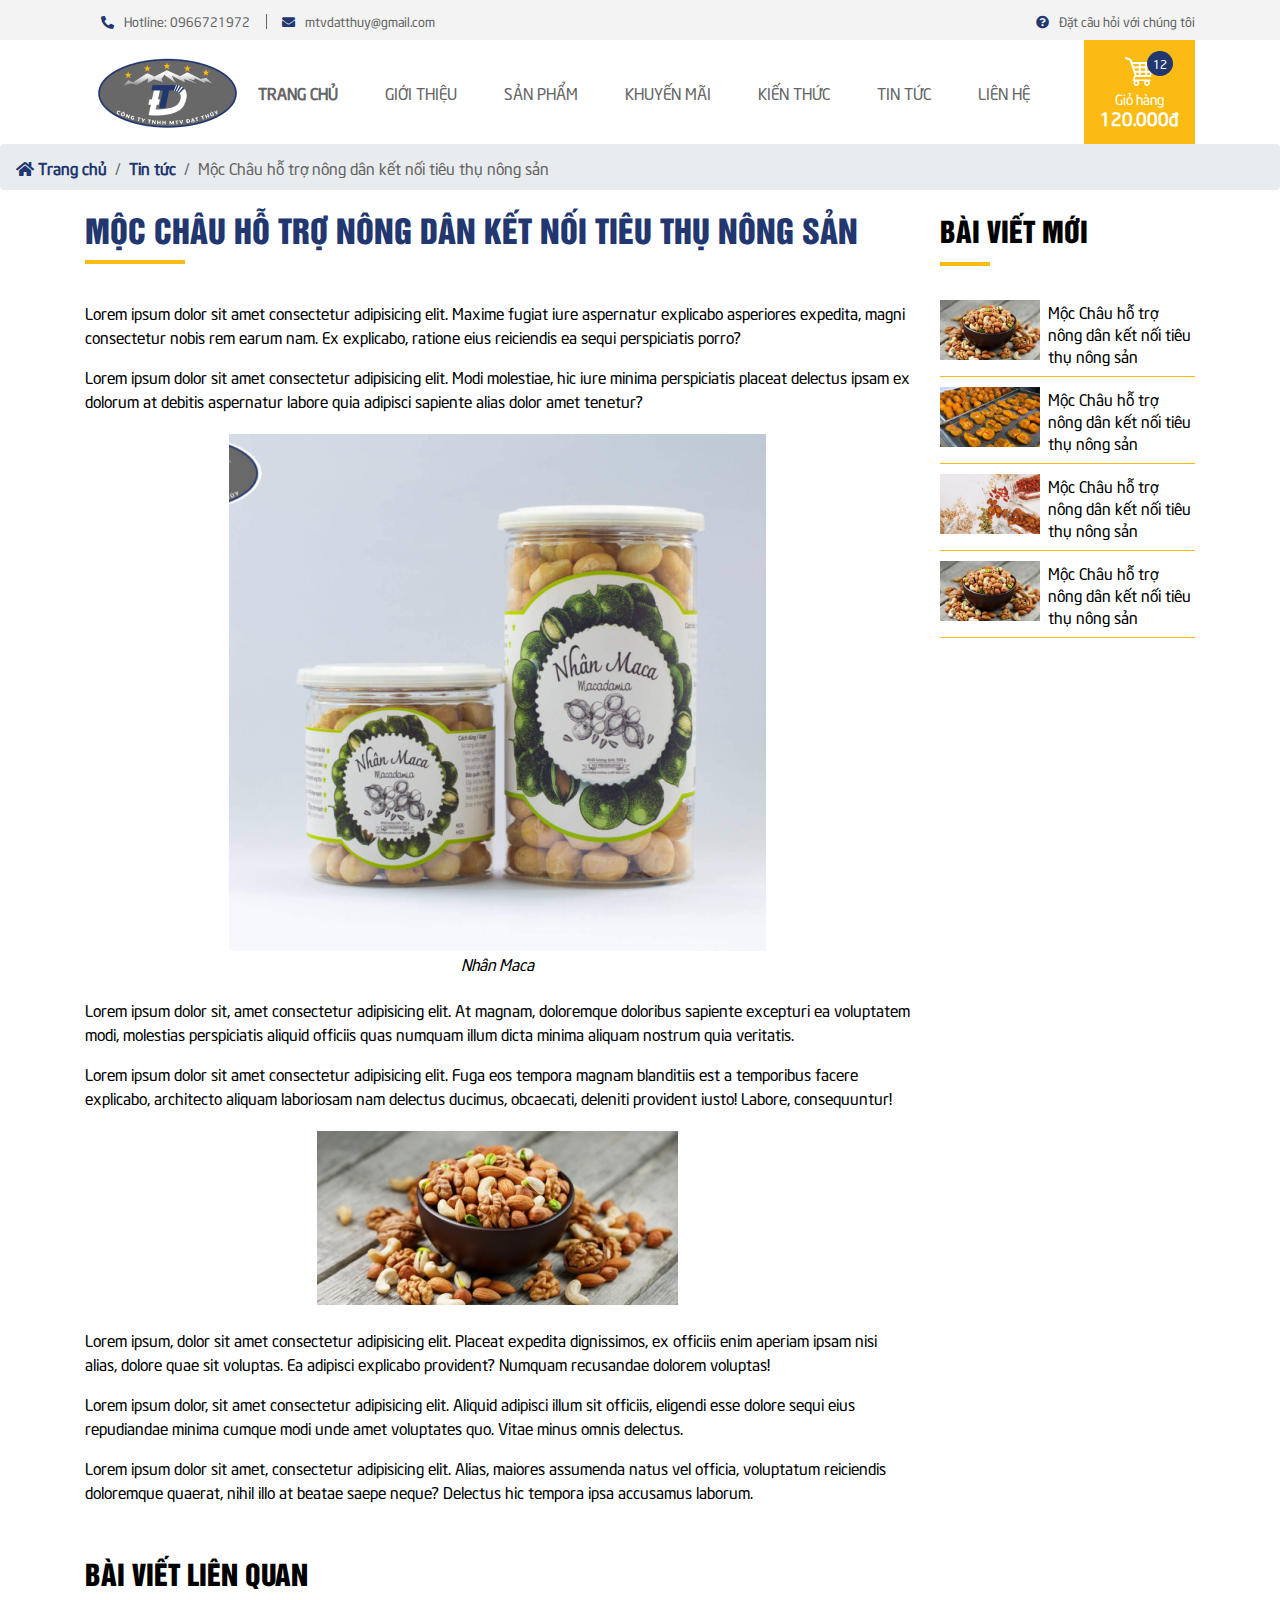
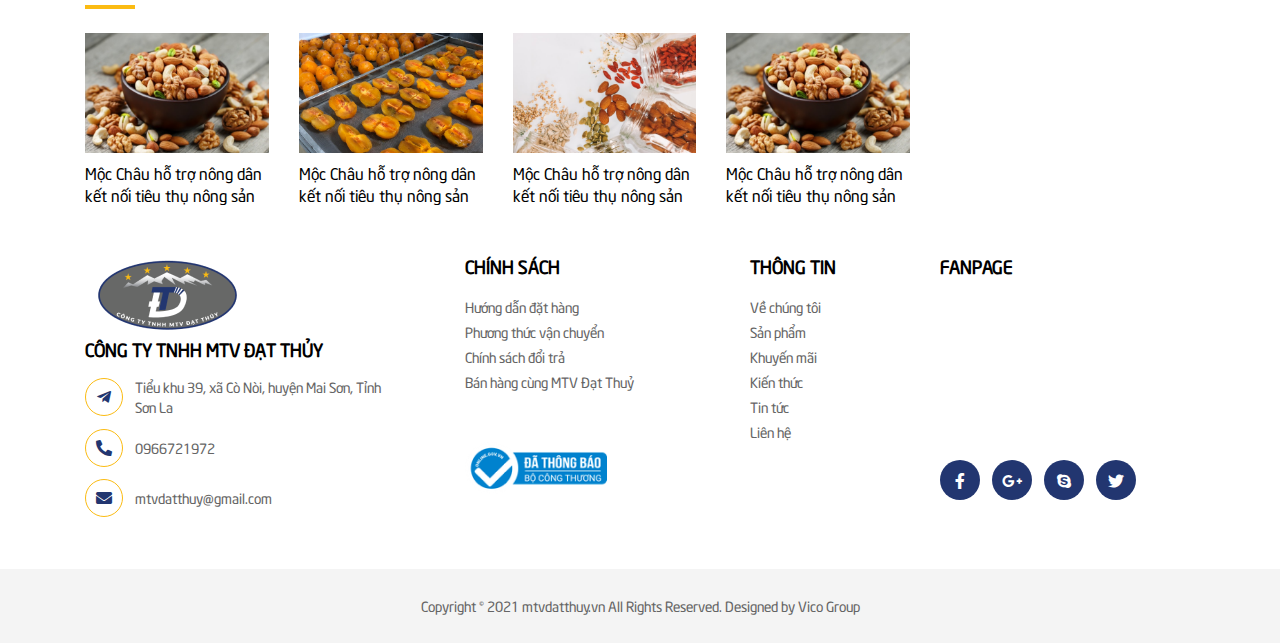
==== page/bai-viet.html @ da80e4f1 "add file" ====
<!DOCTYPE html>
<html lang="en">

<head>
    <meta charset="UTF-8">
    <meta http-equiv="X-UA-Compatible" content="IE=edge">
    <meta name="viewport" content="width=device-width, initial-scale=1.0">
    <title>Mộc Châu hỗ trợ nông dân kết nối tiêu thụ nông sản</title>

    <link rel="stylesheet" href="../assets/Font/fontawesome-free-5.15.4-web/css/all.min.css">
    <link rel="stylesheet" href="../assets/libs/bootstrap/css/bootstrap.min.css">
    <link rel="stylesheet" href="../assets/libs/slick/slick.css">
    <link rel="stylesheet" href="../assets/css/main.css">
</head>

<body>
    <section class="topbar hide-mobile">
        <div class="container topbar-container">
            <div class="topbar-left">
                <div class="topbar-item">
                    <i class="fas fa-phone-alt topbar-icon"></i>
                    <a href="tel:+0966721972">Hotline: 0966721972</a>
                </div>
                <div class="topbar-item">
                    <i class="fas fa-envelope topbar-icon"></i>
                    <a href="mailto:mtvdatthuy@gmail.com">mtvdatthuy@gmail.com</a>
                </div>
            </div>
            <div class="topbar-right">
                <i class="fas fa-question-circle topbar-icon"></i>
                <a href="./lien-he.html">Đặt câu hỏi với chúng tôi</a>
            </div>
        </div>
    </section>
    <header class="header overflow-hidden">
        <div class="container header-container">
            <a href="../index.html">
                <img src="../assets/image/logo-datthu.png" alt="" class="header-logo logo">
            </a>
            <ul class="header-menu">
                <li class="header-menu-item">
                    <a href="../index.html" class="header-menu-link active">Trang chủ</a>
                </li>
                <li class="header-menu-item">
                    <a href="#" class="header-menu-link">giới thiệu</a>
                </li>
                <li class="header-menu-item">
                    <a href="#" class="header-menu-link">Sản phẩm</a>
                </li>
                <li class="header-menu-item">
                    <a href="#" class="header-menu-link">Khuyến mãi</a>
                </li>
                <li class="header-menu-item">
                    <a href="#" class="header-menu-link">Kiến thức</a>
                </li>
                <li class="header-menu-item">
                    <a href="#" class="header-menu-link">Tin tức</a>
                </li>
                <li class="header-menu-item">
                    <a href="./lien-he.html" class="header-menu-link">Liên hệ</a>
                </li>
            </ul>
            <div class="header-cart ml-auto">
                <a href="#" class="header-cart-link">
                    <img src="../assets/image/icon-cart.svg" alt="" class="icon-cart">
                    <span class="header-cart--quantity">12</span>
                </a>
                <span class="header-cart-name hide-mobile">Giỏ hàng</span>
                <span class="header-cart-prize hide-mobile">
                    120.000đ
                </span>
            </div>
            <div class="header-toggle hide-pc">
                <span></span>
                <span></span>
                <span></span>
            </div>
        </div>
    </header>
    <nav aria-label="breadcrumb">
        <ol class="breadcrumb">
            <li class="breadcrumb-item">
                <a href="../index.html">
                    <i class="fas fa-home"></i>
                    Trang chủ
                </a>
            </li>
            <li class="breadcrumb-item"><a href="#">Tin tức</a></li>
            <li class="breadcrumb-item active" aria-current="page">Mộc Châu hỗ trợ nông dân kết nối tiêu thụ nông sản
            </li>
        </ol>
    </nav>
    <section class="post">
        <div class="container post-container">
            <div class="row">
                <div class="col-lg-9">
                    <h1 class="post-heading">
                        Mộc Châu hỗ trợ nông dân kết nối tiêu thụ nông sản
                    </h1>
                    <div class="post-content">
                        <p class="text">
                            Lorem ipsum dolor sit amet consectetur adipisicing elit. Maxime fugiat iure aspernatur
                            explicabo asperiores expedita, magni consectetur nobis rem earum nam. Ex explicabo, ratione
                            eius reiciendis ea sequi perspiciatis porro?
                        </p>
                        <p class="text">
                            Lorem ipsum dolor sit amet consectetur adipisicing elit. Modi molestiae, hic iure minima
                            perspiciatis placeat delectus ipsam ex dolorum at debitis aspernatur labore quia adipisci
                            sapiente alias dolor amet tenetur?
                        </p>
                        <div class="post-img">
                            <img src="../assets/image/nhan-maca.png" alt="">
                            <em>Nhân Maca</em>
                        </div>
                        <p class="text">
                            Lorem ipsum dolor sit, amet consectetur adipisicing elit. At magnam, doloremque doloribus
                            sapiente excepturi ea voluptatem modi, molestias perspiciatis aliquid officiis quas numquam
                            illum dicta minima aliquam nostrum quia veritatis.
                        </p>
                        <p class="text">
                            Lorem ipsum dolor sit amet consectetur adipisicing elit. Fuga eos tempora magnam blanditiis
                            est a temporibus facere explicabo, architecto aliquam laboriosam nam delectus ducimus,
                            obcaecati, deleniti provident iusto! Labore, consequuntur!
                        </p>
                        <div class="post-img">
                            <img src="../assets/image/post-1.png" alt="">
                        </div>
                        <p class="text">
                            Lorem ipsum, dolor sit amet consectetur adipisicing elit. Placeat expedita dignissimos, ex
                            officiis enim aperiam ipsam nisi alias, dolore quae sit voluptas. Ea adipisci explicabo
                            provident? Numquam recusandae dolorem voluptas!
                        </p>
                        <p class="text">
                            Lorem ipsum dolor, sit amet consectetur adipisicing elit. Aliquid adipisci illum sit
                            officiis, eligendi esse dolore sequi eius repudiandae minima cumque modi unde amet
                            voluptates quo. Vitae minus omnis delectus.
                        </p>
                        <p class="text">
                            Lorem ipsum dolor sit amet, consectetur adipisicing elit. Alias, maiores assumenda natus vel
                            officia, voluptatum reiciendis doloremque quaerat, nihil illo at beatae saepe neque?
                            Delectus hic tempora ipsa accusamus laborum.
                        </p>
                    </div>
                    <div class="post-related">
                        <span class="heading-small post-related-title">
                            Bài viết liên quan
                        </span>
                        <ul class="post-related-list row">
                            <li class="col-lg-3 col-6 mt-lg-0 mt-4 post-related-item">
                                <a href="./bai-viet.html" class="post-related-link">
                                    <img src="../assets/image/post-1.png" alt="">
                                    <h2>Mộc Châu hỗ trợ nông dân kết nối tiêu thụ nông sản</h2>
                                </a>
                            </li>
                            <li class="col-lg-3 col-6 mt-lg-0 mt-4 post-related-item">
                                <a href="./bai-viet.html" class="post-related-link">
                                    <img src="../assets/image/post-2.png" alt="">
                                    <h2>Mộc Châu hỗ trợ nông dân kết nối tiêu thụ nông sản</h2>
                                </a>
                            </li>
                            <li class="col-lg-3 col-6 mt-lg-0 mt-4 post-related-item">
                                <a href="./bai-viet.html" class="post-related-link">
                                    <img src="../assets/image/post-3.png" alt="">
                                    <h2>Mộc Châu hỗ trợ nông dân kết nối tiêu thụ nông sản</h2>
                                </a>
                            </li>
                            <li class="col-lg-3 col-6 mt-lg-0 mt-4 post-related-item">
                                <a href="./bai-viet.html" class="post-related-link">
                                    <img src="../assets/image/post-1.png" alt="">
                                    <h2>Mộc Châu hỗ trợ nông dân kết nối tiêu thụ nông sản</h2>
                                </a>
                            </li>

                        </ul>
                    </div>
                </div>
                <div class="post-sidebar mt-lg-0 mt-5 col-lg-3">
                    <span class="heading-small post-title">
                        Bài viết mới
                    </span>
                    <div class="post-recent">
                        <ul class="post-list">
                            <li class="post-item">
                                <a class="post-link" href="./bai-viet.html">
                                    <img src="../assets/image/post-1.png" alt="">
                                    <h2>Mộc Châu hỗ trợ nông dân kết nối tiêu thụ nông sản</h2>
                                </a>
                            </li>
                            <li class="post-item">
                                <a class="post-link" href="./bai-viet.html">
                                    <img src="../assets/image/post-2.png" alt="">
                                    <h2>Mộc Châu hỗ trợ nông dân kết nối tiêu thụ nông sản</h2>
                                </a>
                            </li>
                            <li class="post-item">
                                <a class="post-link" href="./bai-viet.html">
                                    <img src="../assets/image/post-3.png" alt="">
                                    <h2>Mộc Châu hỗ trợ nông dân kết nối tiêu thụ nông sản</h2>
                                </a>
                            </li>
                            <li class="post-item">
                                <a class="post-link" href="./bai-viet.html">
                                    <img src="../assets/image/post-1.png" alt="">
                                    <h2>Mộc Châu hỗ trợ nông dân kết nối tiêu thụ nông sản</h2>
                                </a>
                            </li>
                        </ul>
                    </div>
                </div>
            </div>
        </div>
    </section>
    <a href="#" class="go-top">
        <i class="fas fa-arrow-up"></i>
    </a>
    <footer class="footer">
        <div class="container footer-container">
            <div class="row">
                <div class="col-lg-4 col-md-6 footer-column">
                    <img src="../assets/image/logo-datthu.png" alt="" class="footer-logo logo">
                    <h2 class="footer-heading text-medium  pb-3">Công ty TNHH MTV Đạt Thủy</h2>
                    <div class="footer-contact">
                        <div class="footer-contact-item">
                            <span class="icon">
                                <i class="fab fa-telegram-plane"></i>
                            </span>
                            <p class="text-small">
                                Tiểu khu 39, xã Cò Nòi, huyện Mai Sơn, Tỉnh Sơn La
                            </p>
                        </div>
                        <div class="footer-contact-item">
                            <span class="icon">
                                <i class="fas fa-phone-alt"></i>
                            </span>
                            <p class="text-small">
                                0966721972
                            </p>
                        </div>
                        <div class="footer-contact-item">
                            <span class="icon">
                                <i class="fas fa-envelope"></i>
                            </span>
                            <p class="text-small">
                                mtvdatthuy@gmail.com
                            </p>
                        </div>
                    </div>
                </div>
                <div class="col-lg-3 col-md-6 footer-column">
                    <div class="footer-heading text-medium pb-3">
                        Chính sách
                    </div>
                    <ul class="footer-list">
                        <li class="footer-item">
                            <a href="#" class="footer-link">
                                Hướng dẫn đặt hàng
                            </a>
                        </li>
                        <li class="footer-item">
                            <a href="#" class="footer-link">
                                Phương thức vận chuyển
                            </a>
                        </li>
                        <li class="footer-item">
                            <a href="#" class="footer-link">
                                Chính sách đổi trả
                            </a>
                        </li>
                        <li class="footer-item">
                            <a href="#" class="footer-link">
                                Bán hàng cùng MTV Đạt Thuỷ
                            </a>
                        </li>
                    </ul>
                    <a href="#" class="footer-img mt-lg-5 mt-3 d-block">
                        <img srcset="../assets/image/da-thong-bao-bo-cong-thuon.png" alt="">
                    </a>
                </div>
                <div class="col-lg-2 col-md-6 footer-column">
                    <div class="footer-heading text-medium pb-3">
                        Thông tin
                    </div>
                    <ul class="footer-list">
                        <li class="footer-item">
                            <a href="#" class="footer-link">
                                Về chúng tôi
                            </a>
                        </li>
                        <li class="footer-item">
                            <a href="#" class="footer-link">
                                Sản phẩm
                            </a>
                        </li>
                        <li class="footer-item">
                            <a href="#" class="footer-link">
                                Khuyến mãi
                            </a>
                        </li>
                        <li class="footer-item">
                            <a href="#" class="footer-link">
                                Kiến thức
                            </a>
                        </li>
                        <li class="footer-item">
                            <a href="#" class="footer-link">
                                Tin tức
                            </a>
                        </li>
                        <li class="footer-item">
                            <a href="#" class="footer-link">
                                Liên hệ
                            </a>
                        </li>
                    </ul>
                </div>
                <div class="col-lg-3 col-md-6 footer-column">
                    <div class="footer-heading text-medium pb-3">
                        Fanpage
                    </div>
                    <div class="footer-map">
                        <iframe
                            src="https://www.facebook.com/plugins/page.php?href=https%3A%2F%2Fwww.facebook.com%2FThietkewebsite.vico&tabs=timeline&width=247&height=130&small_header=false&adapt_container_width=true&hide_cover=false&show_facepile=false&appId"
                            style="border:none;overflow:hidden" width="100%" height="100%" scrolling="no"
                            frameborder="0" allowfullscreen="true"
                            allow="autoplay; clipboard-write; encrypted-media; picture-in-picture; web-share">
                        </iframe>
                    </div>
                    <div class="footer-social">
                        <ul>
                            <li>
                                <a href="#">
                                    <i class="fab fa-facebook-f"></i>
                                </a>
                            </li>
                            <li>
                                <a href="#">
                                    <i class="fab fa-google-plus-g"></i>
                                </a>
                            </li>
                            <li>
                                <a href="#">
                                    <i class="fab fa-skype"></i>
                                </a>
                            </li>
                            <li>
                                <a href="#">
                                    <i class="fab fa-twitter"></i>
                                </a>
                            </li>
                        </ul>
                    </div>
                </div>
            </div>
        </div>
        <div class="copy-right text-center">
            <span class="text-small">Copyright © 2021 mtvdatthuy.vn All Rights Reserved. Designed by Vico Group</span>
        </div>
    </footer>
    <!-- sass ./assets/sass/main.scss ./assets/css/main.css --watch -->
    <script src="../assets/libs/jquery/jquery.js"></script>
    <script src="../assets/libs/jquery/jquery-migrate.js"></script>
    <script src="../assets/libs/bootstrap/js/bootstrap.bundle.min.js"></script>
    <script src="../assets/libs/slick/slick.js"></script>
    <script src="../js/main.js"></script>
</body>

</html>
---- assets/css/main.css ----
html {
  box-sizing: border-box;
}

* {
  margin: 0;
  padding: 0;
}

*, *:before, *:after {
  box-sizing: border-box;
}

input,
textarea,
select,
button {
  outline: none;
}

input {
  line-height: normal;
}

label,
button {
  cursor: pointer;
}

a, a:hover {
  text-decoration: none;
}

a, abbr, acronym, address, applet, b, big, blockquote, body, caption, center, cite, code, dd, del, dfn, div, dl, dt, em, fieldset, font, form, h1, h2, h3, h4, h5, h6, html, i, iframe, ins, kbd, label, legend, li, object, ol, p, pre, q, s, samp, small, span, strike, strong, sub, sup, table, tbody, td, tfoot, th, thead, tr, tt, u, ul, var {
  background: 0 0;
  border: 0;
  margin: 0;
  outline: 0;
  padding: 0;
  vertical-align: baseline;
}

img {
  display: block;
  max-width: 100%;
  object-fit: cover;
}

@font-face {
  font-family: "UTM Neo Sans Intel";
  font-display: swap;
  src: url("../Font/UTM Neo Sans Intel.ttf") format("truetype");
}
@font-face {
  font-family: "UTM HelvetIns";
  font-display: swap;
  src: url("../Font/UTM HelvetIns.ttf") format("truetype");
}
.heading {
  font-size: 2.25em;
  font-weight: 400;
  line-height: 53px;
  text-align: center;
  font-family: "UTM HelvetIns";
  text-transform: uppercase;
  color: #223670;
}
.heading-small {
  font-family: "UTM HelvetIns";
  text-transform: uppercase;
  font-size: 1.75em;
  font-weight: 400;
  line-height: 48px;
}

.text {
  font-size: 1em;
  line-height: 22px;
  color: black;
  margin-bottom: 16px;
}
.text-medium {
  font-size: 1.125em;
  line-height: 25px;
}
.text-small {
  font-size: 0.875em;
  color: #656565;
  line-height: 20px;
}

@media screen and (max-width: 767px) {
  .heading {
    font-size: 1.75em;
  }
  .heading-small {
    font-size: 1.5em;
  }
}
body {
  font-size: 1em;
  line-height: 1;
  font-weight: 400;
  font-family: "UTM Neo Sans Intel";
  color: black;
  overflow-x: hidden;
}
body.noscroll {
  overflow: hidden;
}

.btn {
  position: relative;
  overflow: hidden;
  display: inline-block;
  white-space: nowrap;
  transition: color 0.5s ease-in-out;
  z-index: 1;
  outline: none;
  cursor: pointer;
  border: none;
  padding: 7.5px 30px;
  font-size: 1em;
  font-family: "UTM Neo Sans Intel";
  color: white;
  background-color: #223670;
}
.btn::before {
  content: "";
  z-index: -1;
  position: absolute;
  bottom: 100%;
  right: 100%;
  width: 2em;
  height: 1em;
  border-radius: 50%;
  background-color: #FBBB12;
  transform-origin: center;
  transform: translate3d(50%, 50%, 0) scale3d(0, 0, 0);
  transition: transform 0.5s ease-in-out;
}
.btn:hover {
  color: #223670;
}
.btn:hover::before {
  transform: translate3d(50%, 50%, 0) scale3d(15, 15, 15);
}

.box-header {
  position: relative;
  padding-top: 60px;
  padding-bottom: 30px;
  z-index: 10;
}

.title-before {
  position: relative;
  display: flex;
  align-items: center;
  justify-content: center;
}
.title-before::before, .title-before::after {
  position: absolute;
  content: "";
  width: 92px;
  height: 1px;
  background-color: #223670;
}
.title-before::before {
  transform: translateX(calc(-50% - 26px));
}
.title-before::after {
  transform: translateX(calc(50% + 26px));
}

.logo {
  width: 173px;
  height: 83px;
  object-fit: contain;
}
@media screen and (max-width: 1023px) {
  .logo {
    width: 125px;
    height: 60px;
  }
}

.go-top {
  position: fixed;
  z-index: 100;
  bottom: 80px;
  right: 20px;
  text-decoration: none;
  color: white;
  background-color: #223670;
  font-size: 1em;
  padding: 12px 14px;
  display: none;
  border-radius: 50%;
  transition: all 0.3s linear;
}
.go-top i {
  color: white;
}

.go-top:hover {
  background-color: #FBBB12;
}

.breadcrumb {
  background-color: #e9ecef;
}
.breadcrumb-item {
  line-height: 22px;
}
.breadcrumb-item a {
  font-size: 1em;
  color: #223670;
  font-weight: 700;
}
.breadcrumb-item.active {
  color: #656565;
  display: -webkit-box;
  -webkit-line-clamp: 1;
  -webkit-box-orient: vertical;
  overflow: hidden;
  text-overflow: ellipsis;
  word-break: break-word;
}

@media screen and (max-width: 1023px) {
  .hide-mobile {
    display: none !important;
  }
}
@media screen and (min-width: 1024px) {
  .hide-pc {
    display: none !important;
  }
}
.topbar {
  background-color: #F3F3F3;
}
.topbar-container {
  display: flex;
  justify-content: space-between;
  align-items: center;
}
.topbar-left {
  display: flex;
  justify-content: space-between;
  align-items: center;
}
.topbar-item {
  position: relative;
  padding: 11px 16px;
}
.topbar-item:last-child::after {
  content: "";
  position: absolute;
  top: 36%;
  left: 0;
  width: 1px;
  height: 15px;
  background-color: #656565;
}
.topbar-icon {
  font-size: 0.8125em;
  color: #223670;
  margin-right: 6px;
}
.topbar a {
  font-size: 0.8125em;
  color: #656565;
}

.header {
  background-color: white;
}
.header-container {
  display: flex;
  justify-content: space-between;
  align-items: center;
}
.header-toggle {
  margin-left: 24px;
}
.header-toggle span {
  display: block;
  width: 40px;
  height: 4px;
  background-color: #223670;
  transition: all 0.3s ease-in;
}
.header-toggle span:not(:last-child) {
  margin-bottom: 8px;
}
.header-menu {
  list-style: none;
  display: flex;
  justify-content: space-between;
  align-items: center;
  gap: 0 47px;
}
.header-menu-link {
  position: relative;
  color: #656565;
  text-transform: uppercase;
}
.header-menu-link.active {
  font-weight: 700;
}
.header-menu-link:hover {
  font-weight: 700;
  color: #656565;
}
.header-menu-link::before {
  content: "";
  position: absolute;
  bottom: -4px;
  left: 0;
  right: 0;
  height: 2px;
  background-color: #FBBB12;
  transform-origin: bottom right;
  transform: scaleX(0);
  transition: transform 0.5s ease;
}
.header-menu-link:hover::before {
  transform-origin: bottom left;
  transform: scaleX(1);
}
.header-cart {
  display: flex;
  justify-content: center;
  align-items: center;
  flex-direction: column;
  padding: 17px 16px;
  background-color: #FBBB12;
}
.header-cart-link {
  position: relative;
  margin-bottom: 6px;
  line-height: 22px;
}
.header-cart img {
  width: 30px;
  height: 29px;
}
.header-cart--quantity {
  position: absolute;
  top: -20%;
  right: -60%;
  font-size: 0.75em;
  line-height: 12px;
  padding: 6.5px 6px;
  color: white;
  background-color: #223670;
  border-radius: 50%;
}
.header-cart-name {
  color: white;
  font-size: 0.875em;
  left: 14px;
  margin-bottom: 3px;
}
.header-cart-prize {
  font-size: 1.125em;
  color: white;
  font-weight: 700;
}
@media screen and (max-width: 1279px) {
  .header-menu {
    gap: 0 20px;
  }
}
@media screen and (max-width: 1023px) {
  .header-cart {
    padding: 12.5px 17px;
  }
  .header-cart-link {
    transform: translateX(-6px);
  }
  .header-menu {
    display: block;
    position: fixed;
    width: 100vw;
    height: 100vh;
    background-color: white;
    top: 60px;
    right: 0;
    left: 0;
    z-index: 99;
    transform: translateX(-100%);
    transition: transform 0.3s ease-in;
  }
  .header-menu-item {
    padding: 15px;
  }
  .header.active .header-menu {
    transform: translateX(0);
  }
  .header.active .header-toggle span {
    background-color: red;
  }
  .header.active .header-toggle span:first-child {
    transform: translateX(0) translateY(15px) rotate(45deg);
  }
  .header.active .header-toggle span:nth-child(2) {
    opacity: 0;
  }
  .header.active .header-toggle span:last-child {
    transform: translateX(0px) translateY(-9px) rotate(-45deg);
  }
}

.navbar {
  position: relative;
  padding: 0;
  background-color: #223670;
}
.navbar-category {
  position: relative;
  display: flex;
  justify-content: space-between;
  align-items: center;
  padding: 18px 20px;
  background-color: #FBBB12;
  cursor: pointer;
  margin-right: 70px;
}
.navbar-category:hover .navbar-category-list {
  transform: scaleY(1);
}
.navbar-category img {
  width: 15px;
  height: 13px;
  margin-right: 10px;
}
.navbar-category span {
  font-size: 1em;
  text-transform: uppercase;
  color: white;
}
.navbar-category i {
  margin-left: 34px;
  color: white;
}
.navbar-category-list {
  position: absolute;
  z-index: 30;
  list-style: none;
  top: 100%;
  left: 0;
  padding: 0 20px;
  width: 100%;
  transform: scaleY(0);
  transform-origin: top;
  transition: transform 0.2s ease-in;
  overflow: hidden;
  background-color: white;
  box-shadow: 0 5px 10px rgba(0, 0, 0, 0.3);
}
.navbar-category-item {
  padding: 10px 0;
}
.navbar-category-link {
  position: relative;
  color: #656565;
  text-transform: uppercase;
  font-size: 0.875em;
}
.navbar-category-link::before {
  content: "";
  position: absolute;
  bottom: 0;
  left: 0;
  right: 0;
  height: 2px;
  background-color: #FBBB12;
  transform-origin: bottom right;
  transform: scaleX(0);
  transition: transform 0.5s ease;
}
.navbar-category-link:hover::before {
  transform-origin: bottom left;
  transform: scaleX(1);
}
.navbar-searchbar {
  position: relative;
  display: flex;
  align-items: center;
  margin-right: 64px;
  padding-left: 20px;
  padding-right: 10px;
  flex: 1;
  height: 44px;
  background-color: white;
}
.navbar-drawer {
  font-size: 0.875em;
  line-height: 19px;
  color: #9D9D9D;
  padding-right: 26px;
}
.navbar-drawer i {
  font-size: 0.875em;
  color: #9D9D9D;
  margin-left: 15px;
}
.navbar-search {
  padding-left: 21px;
  font-size: 0.875em;
  line-height: 24px;
  width: 90%;
  border: none;
  outline: none;
  border-left: 1px solid #9D9D9D;
}
.navbar-search-wrapper {
  flex: 1;
}
.navbar-btn {
  position: absolute;
  top: 50%;
  transform: translateY(-50%);
  right: 10px;
  border: none;
  background-color: transparent;
}
.navbar-btn i {
  font-size: 1em;
  color: #333;
}
.navbar-btn--mobile {
  position: relative;
  border: none;
  background-color: transparent;
}
.navbar-btn--mobile i {
  color: white;
  font-size: 1.5em;
}
.navbar-phone {
  display: flex;
  align-items: center;
}
.navbar-phone a {
  font-size: 1em;
  color: white;
  font-weight: 700;
  margin-left: 9px;
}
.navbar-phone a:hover {
  color: #FBBB12;
}
@media screen and (max-width: 1023px) {
  .navbar-category {
    margin-right: 20px;
  }
  .navbar-searchbar {
    margin-right: 0;
  }
}
@media screen and (max-width: 767px) {
  .navbar-category {
    padding: 14px 6px;
  }
  .navbar-category span {
    font-size: 0.875em;
  }
  .navbar-category i {
    margin-left: 8px;
  }
  .navbar-searchbar {
    display: none;
  }
  .navbar-btn {
    display: none;
  }
  .navbar-searchbar--mobile {
    position: fixed;
    display: flex !important;
    z-index: 20;
    top: 104px;
    width: 100%;
    left: 0;
    transform: translateX(100%);
    transition: all 0.3s ease-in;
  }
  .navbar.active .navbar-searchbar--mobile {
    transform: translateX(0);
  }
}
@media screen and (min-width: 768px) {
  .navbar-btn--mobile {
    display: none;
  }
  .navbar-searchbar--mobile {
    display: none;
  }
}

.slides-img {
  width: 100%;
  height: 551px;
}
@media screen and (max-width: 1023px) {
  .slides-img {
    height: auto;
  }
}

.introduce {
  position: relative;
  padding-top: 89px;
  padding-bottom: 71px;
}
.introduce-container {
  display: flex;
  align-items: center;
}
.introduce-left {
  position: relative;
  flex-shrink: 0;
  margin-right: 75px;
  width: 537px;
  height: 517px;
}
.introduce-left::before, .introduce-left::after {
  content: "";
  position: absolute;
  width: 155px;
  height: 155px;
}
.introduce-left::before {
  z-index: 1;
  top: -4%;
  right: -4%;
  background-color: #223670;
}
.introduce-left::after {
  z-index: 3;
  bottom: -4%;
  left: -4%;
  background-color: #223670;
  opacity: 0.5;
}
.introduce-img {
  position: relative;
  z-index: 2;
  width: 100%;
}
.introduce-img--sub {
  position: absolute;
  z-index: 10;
  right: -14%;
  bottom: -16%;
}
.introduce-desc {
  font-size: 1.125em;
  line-height: 25px;
  text-transform: uppercase;
}
.introduce-title {
  color: #FBBB12;
  text-transform: uppercase;
  margin-bottom: 20px;
  line-height: 42px;
}
.introduce-btn {
  position: relative;
  z-index: 1;
  margin-top: 32px;
}

@media screen and (max-width: 1023px) {
  .introduce {
    padding-top: 48px;
  }
  .introduce-container {
    flex-direction: column-reverse;
  }
  .introduce-btn {
    margin-top: 0;
    margin-bottom: 36px;
  }
  .introduce-left {
    width: 96%;
    height: auto;
    margin-right: 0;
  }
}
@media screen and (max-width: 767px) {
  .introduce-left::before, .introduce-left::after {
    width: 100px;
    height: 100px;
  }

  .introduce-img--sub {
    position: absolute;
    width: 180px;
    height: 180px;
    z-index: 10;
    right: -10%;
    bottom: -24%;
  }
}
.category-product {
  position: relative;
  padding-bottom: 69px;
  background-color: #223670;
}
.category-product-background {
  position: absolute;
  width: 100%;
  height: 100%;
  top: 0;
  right: 0;
  bottom: 0;
  left: 0;
}
.category-product-title {
  color: white;
}
.category-product .title-before::before, .category-product .title-before::after {
  background-color: white;
}
.category-product-list {
  position: relative;
  z-index: 10;
  list-style: none;
}
.category-product-item {
  position: relative;
  padding: 16px 0;
}
.category-product-thumbnail {
  position: relative;
  margin-bottom: 32px;
}
.category-product-thumbnail::before {
  position: absolute;
  content: "";
  width: 203px;
  height: 203px;
  border: 1px dashed white;
  border-radius: 50%;
  top: 50%;
  left: -50%;
  transform: translate(-50%, -50%);
}
.category-product-thumbnail img {
  margin: 0 auto;
  width: 180px;
  height: 180px;
  border-radius: 50%;
  transition: all 0.3s ease-in;
}
.category-product-quantity {
  z-index: 10;
  position: absolute;
  padding: 14px 12px;
  top: 0;
  left: 18%;
  width: 51px;
  height: 51px;
  border-radius: 50%;
  color: white;
  background-color: #FBBB12;
  font-size: 1.5em;
}
.category-product-name {
  font-size: 1.125em;
  line-height: 25px;
  color: white;
  text-align: center;
}
.category-product-name:hover {
  color: #FBBB12;
}
.category-product .slick-dots {
  list-style: none;
  display: flex;
  justify-content: center;
  align-items: center;
  transform: translateY(48px);
}
.category-product .slick-dots li:not(:last-child) {
  margin-right: 20px;
}
.category-product .slick-dots button {
  width: 11px;
  height: 11px;
  color: transparent;
  background-color: white;
  border-radius: 50%;
  border: none;
  outline: none;
}
.category-product .slick-dots .slick-active button {
  background-color: #FBBB12;
}
@media screen and (max-width: 767px) {
  .category-product-thumbnail img {
    width: 150px;
    height: 150px;
  }
  .category-product-thumbnail::before {
    width: 170px;
    height: 170px;
  }
}

.product {
  padding-bottom: 65px;
}
.product-nav {
  justify-content: center;
}
.product .nav-item {
  border: 1px solid #c4c4c4;
  border-radius: 3px;
}
.product .nav-item:not(:last-child) {
  margin-right: 18px;
}
.product .nav-item .nav-link {
  font-size: 0.875em;
  line-height: 19px;
  color: #656565;
  padding: 10px 17px;
}
.product .nav-item .nav-link.active {
  border-radius: 3px;
  background-color: #FBBB12;
  color: white;
}
.product-item {
  padding-bottom: 30px;
  margin-bottom: 26px;
  transition: all 0.2s ease-in;
}
.product-item:hover {
  transform: translateY(-15px);
  padding: 15px;
  box-shadow: 0 0 10px rgba(0, 0, 0, 0.25);
  border-radius: 10px;
}
.product-item:hover .product-bag {
  background-color: #FBBB12;
  border-color: white;
}
.product-item:hover .product-bag span {
  color: white;
}
.product-item:hover i {
  color: white;
}
.product-top {
  position: relative;
}
.product-thumbnail {
  border-radius: 10px;
  margin-bottom: 9px;
}
.product-sale {
  position: absolute;
  top: 0;
  left: 0;
  border-radius: 10px 0;
  background-color: #F14E18;
  color: white;
  font-weight: 700;
  padding: 2px 12px;
}
.product-name {
  font-size: 0.875em;
  font-weight: 700;
  line-height: 19px;
  margin-bottom: 3px;
  text-align: center;
  color: #656565;
}
.product-price {
  font-size: 1.125em;
  color: #FBBB12;
  line-height: 25px;
  font-weight: 700;
}
.product-bag {
  margin-top: 20px;
  width: 100%;
  padding: 11px 0;
  background-color: transparent;
  color: #656565;
  border-radius: 100rem;
  border: 1px solid #c4c4c4;
  text-transform: uppercase;
  transition: all 0.3s ease-in;
}
.product-bag i {
  color: #FBBB12;
}
@media screen and (max-width: 767px) {
  .product-nav {
    display: grid;
    justify-content: flex-start;
    grid-auto-columns: 40%;
    grid-auto-flow: column;
    overflow: auto;
    overflow-y: hidden;
    scroll-snap-type: x mandatory;
    scroll-snap-stop: always;
    -ms-touch-action: manipulation;
    touch-action: manipulation;
    -webkit-overflow-scrolling: touch;
    scroll-padding: 1rem;
    grid-template-columns: unset;
  }
  .product-nav::-webkit-scrollbar {
    display: none;
    width: 0;
  }
  .product-nav > * {
    scroll-snap-align: start;
  }
}

.testimonial {
  padding-top: 48px;
  padding-bottom: 100px;
  background: url(../image/testimonial-background.png);
  background-repeat: no-repeat;
  background-size: 100% 100%;
}
.testimonial-title {
  margin-bottom: 18px;
}
.testimonial-item {
  padding: 30px 30px 50px 60px;
  background-color: white;
}
.testimonial-top {
  display: flex;
  justify-content: flex-start;
  align-items: center;
  margin-bottom: 22px;
}
.testimonial-avatar {
  width: 80px;
  height: 80px;
  border-radius: 50%;
  margin-right: 22px;
}
.testimonial-info span {
  display: block;
}
.testimonial-name {
  font-size: 1.125em;
  line-height: 25px;
  font-weight: 700;
  margin-bottom: 2px;
}
.testimonial-desc {
  line-height: 24px;
}
.testimonial .arrow-prev,
.testimonial .arrow-next {
  position: absolute;
  bottom: -24%;
  width: 48px;
  height: 48px;
  background-color: transparent;
  border: 1px solid #223670;
  color: #223670;
  transition: all 0.2s ease-in;
}
.testimonial .arrow-prev:hover,
.testimonial .arrow-next:hover {
  background-color: #FBBB12;
  color: white;
}
.testimonial .arrow-prev {
  left: 40%;
}
.testimonial .arrow-next {
  right: 40%;
}

@media screen and (max-width: 767px) {
  .testimonial {
    padding-top: 30px;
    padding-bottom: 80px;
  }
  .testimonial .arrow-prev {
    left: 36%;
  }
  .testimonial .arrow-next {
    right: 36%;
  }
  .testimonial-top {
    margin-bottom: 12px;
  }

  .testimonial-item {
    padding: 20px;
    background-color: white;
  }
}
.posts {
  padding-bottom: 64px;
}
.posts-top {
  position: relative;
}
.posts-item {
  margin-bottom: 12px;
  padding-bottom: 30px;
  transition: all 0.2s ease-in;
}
.posts-item:hover {
  padding: 15px;
  transform: translateY(-15px);
  box-shadow: 0 0 10px rgba(0, 0, 0, 0.3);
}
.posts-thumbnail {
  height: 174px;
  width: 100%;
}
.posts-time {
  position: absolute;
  left: 26px;
  transform: translateY(-50%);
  padding: 10px 14px;
  background-color: #FBBB12;
  color: white;
}
.posts-content {
  padding: 28px;
}
.posts-heading {
  margin-bottom: 22px;
  font-size: 1em;
  line-height: 22px;
  color: black;
  font-weight: 700;
  display: -webkit-box;
  -webkit-line-clamp: 2;
  -webkit-box-orient: vertical;
  overflow: hidden;
  text-overflow: ellipsis;
  word-break: break-word;
}
.posts-heading:hover {
  color: #FBBB12;
}
.posts-link {
  margin-top: 20px;
}
.posts-link a {
  margin-right: 12px;
  transition: all 0.3s linear;
}
.posts-link a:hover {
  margin-right: 16px;
  letter-spacing: 2px;
}
.posts-link a, .posts-link i {
  color: #FBBB12;
  font-weight: 700;
  text-transform: uppercase;
  letter-spacing: 1px;
}
.posts-desc {
  display: -webkit-box;
  -webkit-line-clamp: 4;
  -webkit-box-orient: vertical;
  overflow: hidden;
  text-overflow: ellipsis;
  word-break: break-word;
}

@media screen and (max-width: 1023px) {
  .posts-list {
    display: grid;
    justify-content: flex-start;
    grid-auto-columns: 70%;
    grid-auto-flow: column;
    overflow: auto;
    overflow-y: hidden;
    scroll-snap-type: x mandatory;
    scroll-snap-stop: always;
    -ms-touch-action: manipulation;
    touch-action: manipulation;
    -webkit-overflow-scrolling: touch;
    scroll-padding: 1rem;
    grid-template-columns: unset;
  }
  .posts-list::-webkit-scrollbar {
    display: none;
    width: 0;
  }
  .posts-list > * {
    scroll-snap-align: start;
  }
}
.numbers {
  padding-top: 68px;
  padding-bottom: 60px;
  background: url(../image/number-background.png);
  background-repeat: no-repeat;
  background-size: cover;
  background-color: #223670;
}
.numbers-heading {
  text-transform: uppercase;
  margin-bottom: 20px;
}
.numbers-content {
  padding-top: 62px;
  padding-bottom: 53px;
  background-color: rgba(255, 255, 255, 0.3);
}
.numbers-img {
  margin: 0 auto 30px;
}
.numbers-quantity {
  display: block;
  font-size: 2.25em;
  line-height: 53px;
  color: white;
  margin-bottom: 10px;
  font-weight: 700;
  font-family: "UTM HelvetIns";
  letter-spacing: 2px;
}

.partner {
  padding-bottom: 45px;
  background-color: #FBBB12;
}
.partner-heading {
  padding-top: 24px;
  padding-bottom: 36px;
}
.partner-img {
  cursor: pointer;
  border-radius: 10px;
  display: flex !important;
  justify-content: center;
  align-items: center;
  height: 110px;
  margin: 0 10px;
  background-color: white;
}
.partner .chevron-prev,
.partner .chevron-next {
  display: flex;
  justify-content: center;
  align-items: center;
  position: absolute;
  top: 50%;
  transform: translateY(-50%);
  width: 30px;
  height: 30px;
  border-radius: 50%;
  border: 1px solid #223670;
  background-color: transparent;
}
.partner .chevron-prev i,
.partner .chevron-next i {
  color: #223670;
}
.partner .chevron-prev {
  left: -4%;
}
.partner .chevron-next {
  right: -4%;
}

@media screen and (max-width: 1023px) {
  .partner-list {
    padding: 0 20px;
  }
  .partner .chevron-prev {
    left: -2%;
  }
  .partner .chevron-next {
    right: -2%;
  }
}
@media screen and (max-width: 767px) {
  .partner .chevron-prev {
    left: 0;
  }
  .partner .chevron-next {
    right: 0;
  }
}
.footer-container {
  padding-top: 48px;
  padding-bottom: 40px;
}
.footer-heading {
  font-weight: 700;
  text-transform: uppercase;
}
.footer-contact-item {
  display: flex;
  justify-content: flex-start;
  align-items: center;
  margin-bottom: 12px;
}
.footer-contact-item p {
  max-width: 250px;
}
.footer-contact-item .icon {
  display: flex;
  justify-content: center;
  align-items: center;
  width: 38px;
  height: 38px;
  border: 1px solid #FBBB12;
  border-radius: 50%;
  margin-right: 12px;
}
.footer-contact-item .icon i {
  color: #223670;
}
.footer-list {
  list-style: none;
}
.footer-link {
  font-size: 0.875em;
  line-height: 25px;
  color: #656565;
}
.footer-social ul {
  margin-top: 16px;
  list-style: none;
  display: flex;
  align-items: center;
}
.footer-social ul li {
  margin-right: 12px;
  width: 40px;
  height: 40px;
  background-color: #223670;
  border-radius: 50%;
  display: flex;
  justify-content: center;
  align-items: center;
}
.footer-social ul li:hover {
  background-color: #FBBB12;
}
.footer-social ul li:hover a {
  color: #223670;
}
.footer-social ul li a {
  padding: 12px;
  color: white;
  font-size: 1em;
}
.footer .copy-right {
  padding: 27px 0;
  background-color: #F4F4F4;
}

@media screen and (max-width: 767px) {
  .footer-container {
    padding-bottom: 0;
  }
  .footer-column {
    margin-bottom: 30px;
  }
}
.contact {
  padding-top: 60px;
  padding-bottom: 48px;
}
.contact-title {
  font-size: 2em;
  font-family: "UTM HelvetIns";
  margin-bottom: 24px;
  display: block;
  color: #223670;
}
.contact-content {
  padding-left: 40px;
  padding-right: 10px;
}
.contact-desc {
  margin-bottom: 20px;
  max-width: 440px;
}
.contact-info p {
  font-size: 1em;
  margin-bottom: 16px;
}
.contact-info p i {
  color: #223670;
  margin-right: 8px;
}
.contact-info p a {
  color: black;
}
.contact-info p a:hover {
  color: #223670;
}
.contact .form-control {
  font-size: 1rem;
  font-family: "UTM Neo Sans Intel";
  margin-bottom: 20px;
  padding: 16px 8px;
  border-radius: 10px;
}

@media screen and (max-width: 1023px) {
  .contact-content {
    padding: 0 15px;
    margin-top: 30px;
  }
}
.post-heading {
  position: relative;
  text-align: left;
  font-size: 2em;
  margin-bottom: 48px;
  font-family: "UTM HelvetIns";
  line-height: 46px;
  color: #223670;
  text-transform: uppercase;
}
.post-heading::after {
  position: absolute;
  content: "";
  width: 100px;
  height: 4px;
  background-color: #FBBB12;
  bottom: -12px;
  left: 0;
}
.post-content h2 {
  font-size: 1.75em;
  line-height: 32px;
  margin-top: 20px;
  margin-bottom: 16px;
  font-family: "UTM HelvetIns";
}
.post-content ul {
  margin: 0 36px;
  margin-bottom: 16px;
}
.post-content ul li {
  margin-bottom: 10px;
}
.post-img {
  padding-top: 6px;
  padding-bottom: 22px;
  text-align: center;
}
.post-img img {
  margin: 0 auto;
  object-fit: cover;
}
.post-img em {
  display: block;
  padding: 4px 16px;
}
.post .text {
  line-height: 24px;
}
.post-title {
  display: block;
  margin-bottom: 36px;
  position: relative;
}
.post-title::after {
  position: absolute;
  content: "";
  width: 50px;
  height: 4px;
  background-color: #FBBB12;
  left: 0;
  bottom: -12px;
}
.post-list {
  list-style: none;
}
.post-item {
  border-bottom: 1px solid #FBBB12;
}
.post-link {
  padding: 10px 0;
  display: flex;
  color: inherit;
}
.post-link:hover {
  color: #FBBB12;
}
.post-link img {
  margin-right: 8px;
  width: 100px;
  height: 60px;
  object-fit: cover;
  flex-shrink: 0;
}
.post-link h2 {
  font-size: 1rem;
  line-height: 22px;
  display: -webkit-box;
  -webkit-line-clamp: 3;
  -webkit-box-orient: vertical;
  overflow: hidden;
  text-overflow: ellipsis;
  word-break: break-word;
}
.post-related-title {
  position: relative;
  display: block;
  padding-top: 30px;
  margin-bottom: 36px;
}
.post-related-title::after {
  position: absolute;
  content: "";
  width: 50px;
  height: 4px;
  background-color: #FBBB12;
  left: 0;
  bottom: -12px;
}
.post-related-list {
  list-style: none;
}
.post-related-link img {
  margin-bottom: 8px;
  width: 100%;
  height: 120px;
  object-fit: cover;
}
.post-related-link h2 {
  font-size: 1em;
  line-height: 22px;
  color: black;
  display: -webkit-box;
  -webkit-line-clamp: 2;
  -webkit-box-orient: vertical;
  overflow: hidden;
  text-overflow: ellipsis;
  word-break: break-word;
}
.post-related-link h2:hover {
  color: #FBBB12;
}
.post form {
  margin-top: 36px;
}
.post label {
  font-size: 1.125em;
  font-family: "UTM HelvetIns";
  margin-bottom: 16px;
}

@media screen and (max-width: 767px) {
  .post-heading {
    font-size: 1.5em;
    line-height: 40px;
  }
  .post-link h2 {
    font-size: 0.875em;
  }
  .post-related-link {
    font-size: 0.875em;
  }
}

/*# sourceMappingURL=main.css.map */
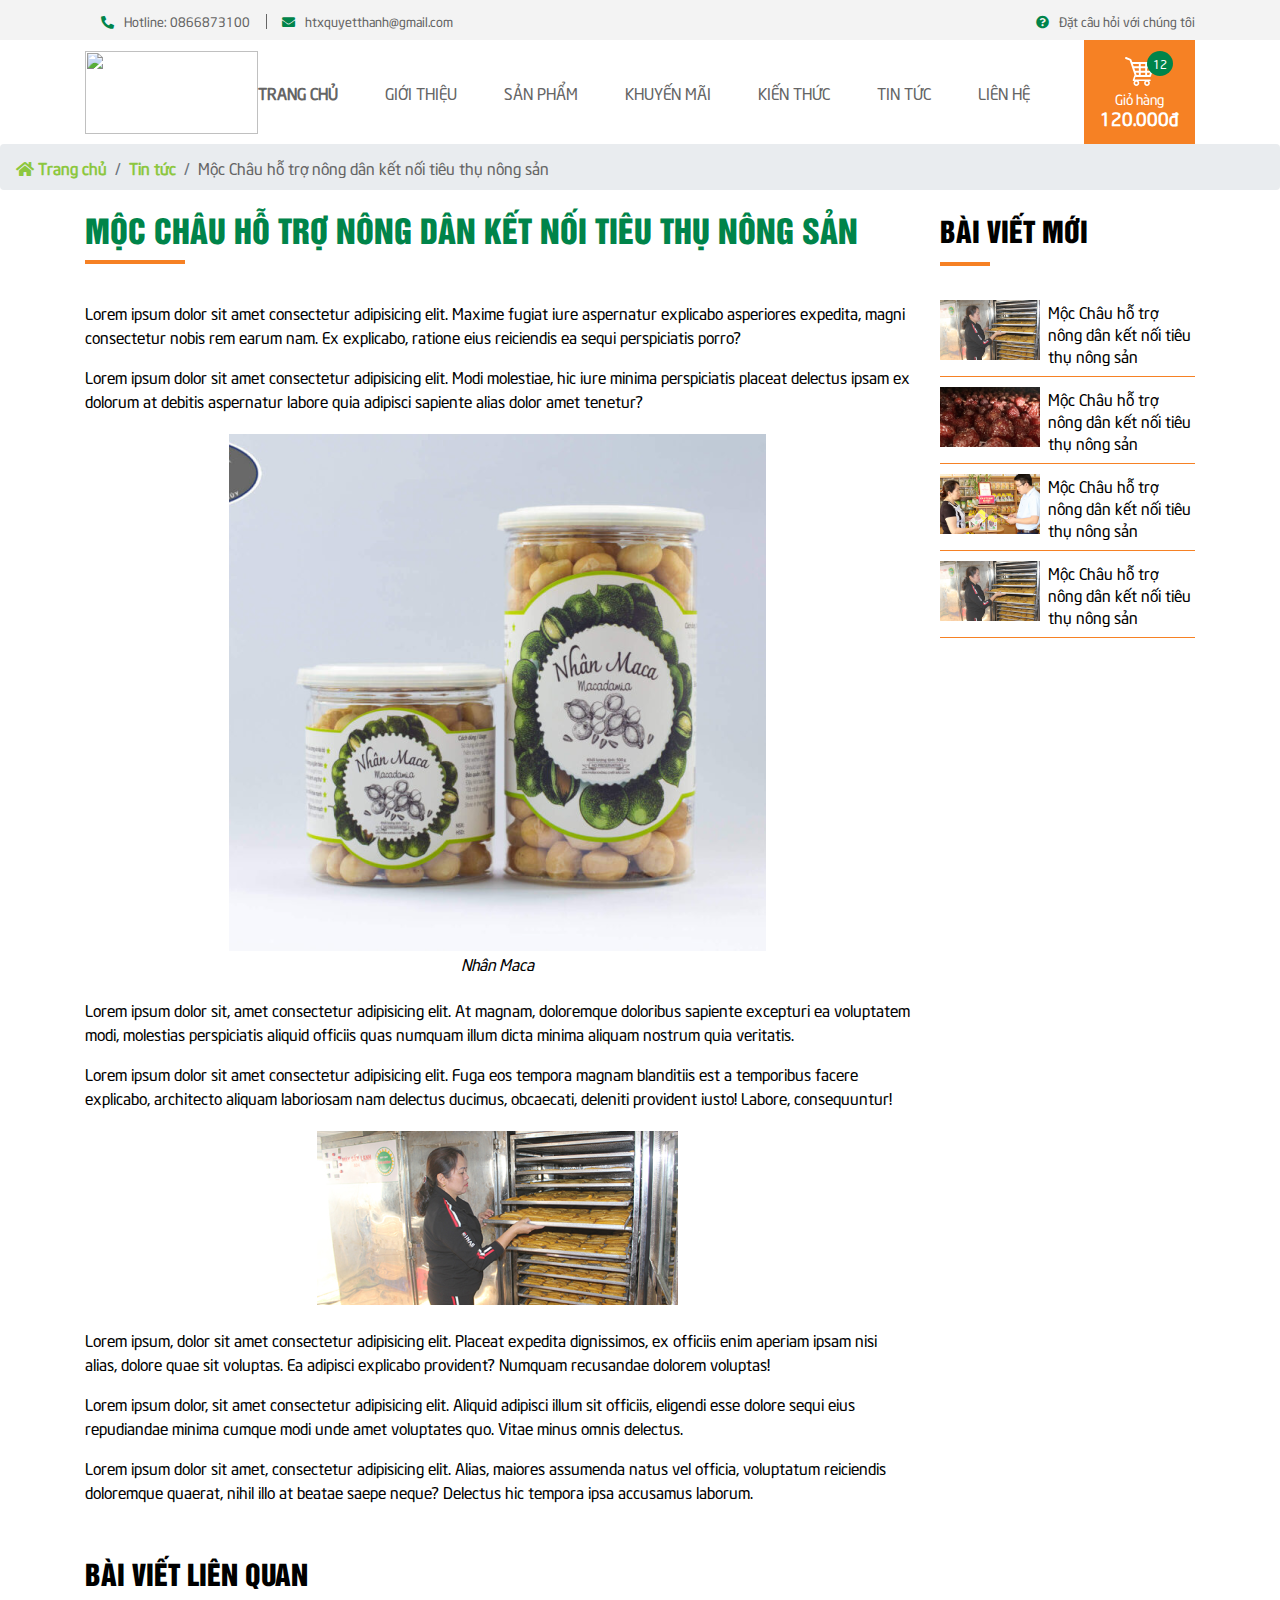
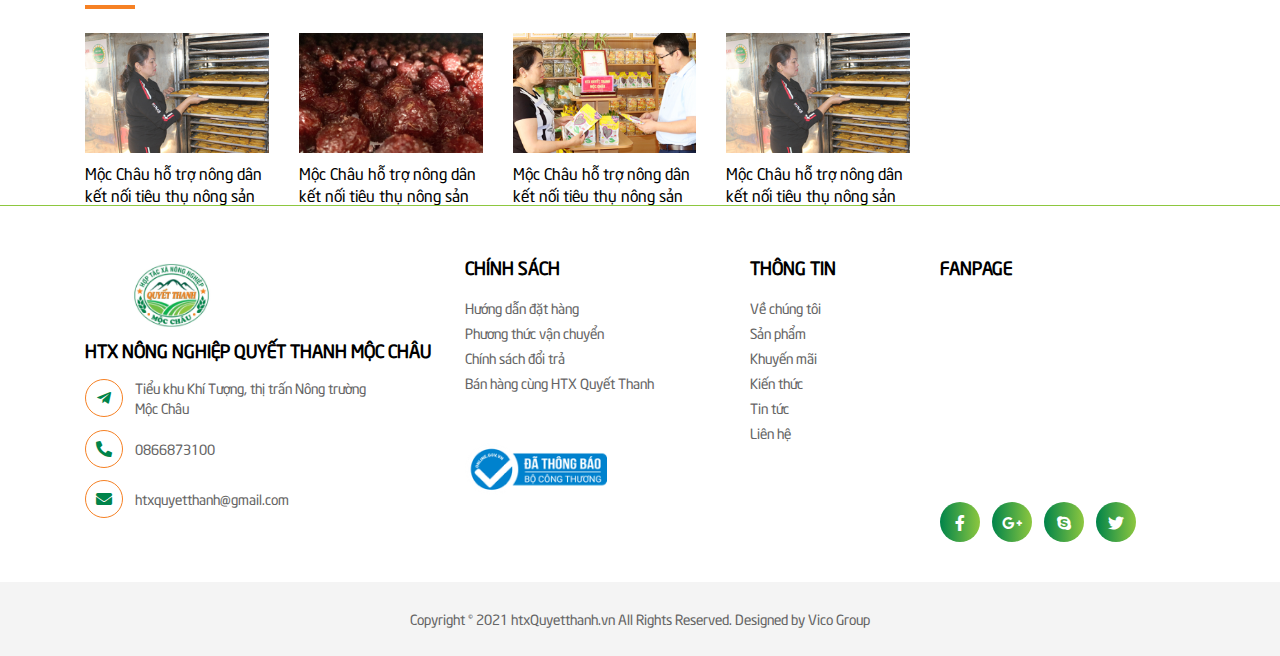
==== commit 01868ddd: "add-file" ====
--- a/page/bai-viet.html
+++ b/page/bai-viet.html
@@ -19,11 +19,11 @@
             <div class="topbar-left">
                 <div class="topbar-item">
                     <i class="fas fa-phone-alt topbar-icon"></i>
-                    <a href="tel:+0966721972">Hotline: 0966721972</a>
+                    <a href="tel:+0866873100">Hotline: 0866873100</a>
                 </div>
                 <div class="topbar-item">
                     <i class="fas fa-envelope topbar-icon"></i>
-                    <a href="mailto:mtvdatthuy@gmail.com">mtvdatthuy@gmail.com</a>
+                    <a href="mailto:htxquyetthanh@gmail.com">htxquyetthanh@gmail.com</a>
                 </div>
             </div>
             <div class="topbar-right">
@@ -217,15 +217,15 @@
         <div class="container footer-container">
             <div class="row">
                 <div class="col-lg-4 col-md-6 footer-column">
-                    <img src="../assets/image/logo-datthu.png" alt="" class="footer-logo logo">
-                    <h2 class="footer-heading text-medium  pb-3">Công ty TNHH MTV Đạt Thủy</h2>
+                    <img src="../assets/image/logo-quyetthanh.png" alt="" class="footer-logo logo">
+                    <h2 class="footer-heading text-medium  pb-3">HTX Nông nghiệp Quyết Thanh Mộc Châu</h2>
                     <div class="footer-contact">
                         <div class="footer-contact-item">
                             <span class="icon">
                                 <i class="fab fa-telegram-plane"></i>
                             </span>
                             <p class="text-small">
-                                Tiểu khu 39, xã Cò Nòi, huyện Mai Sơn, Tỉnh Sơn La
+                                Tiểu khu Khí Tượng, thị trấn Nông trường Mộc Châu
                             </p>
                         </div>
                         <div class="footer-contact-item">
@@ -233,7 +233,7 @@
                                 <i class="fas fa-phone-alt"></i>
                             </span>
                             <p class="text-small">
-                                0966721972
+                                0866873100
                             </p>
                         </div>
                         <div class="footer-contact-item">
@@ -241,7 +241,7 @@
                                 <i class="fas fa-envelope"></i>
                             </span>
                             <p class="text-small">
-                                mtvdatthuy@gmail.com
+                                htxquyetthanh@gmail.com
                             </p>
                         </div>
                     </div>
@@ -268,7 +268,7 @@
                         </li>
                         <li class="footer-item">
                             <a href="#" class="footer-link">
-                                Bán hàng cùng MTV Đạt Thuỷ
+                                Bán hàng cùng HTX Quyết Thanh
                             </a>
                         </li>
                     </ul>
@@ -317,8 +317,8 @@
                     <div class="footer-heading text-medium pb-3">
                         Fanpage
                     </div>
-                    <div class="footer-map">
-                        <iframe
+                    <div class="embed-responsive embed-responsive-4by3">
+                        <iframe class="embed-responsive-item"
                             src="https://www.facebook.com/plugins/page.php?href=https%3A%2F%2Fwww.facebook.com%2FThietkewebsite.vico&tabs=timeline&width=247&height=130&small_header=false&adapt_container_width=true&hide_cover=false&show_facepile=false&appId"
                             style="border:none;overflow:hidden" width="100%" height="100%" scrolling="no"
                             frameborder="0" allowfullscreen="true"
@@ -353,7 +353,8 @@
             </div>
         </div>
         <div class="copy-right text-center">
-            <span class="text-small">Copyright © 2021 mtvdatthuy.vn All Rights Reserved. Designed by Vico Group</span>
+            <span class="text-small">Copyright © 2021 htxQuyetthanh.vn All Rights Reserved. Designed by Vico
+                Group</span>
         </div>
     </footer>
     <!-- sass ./assets/sass/main.scss ./assets/css/main.css --watch -->
--- a/assets/css/main.css
+++ b/assets/css/main.css
@@ -63,7 +63,7 @@
   text-align: center;
   font-family: "UTM HelvetIns";
   text-transform: uppercase;
-  color: #223670;
+  color: #F68124;
 }
 .heading-small {
   font-family: "UTM HelvetIns";
@@ -95,6 +95,17 @@
   }
   .heading-small {
     font-size: 1.5em;
+  }
+}
+@keyframes background {
+  0% {
+    background: linear-gradient(to right, #00844A, #8DC73F);
+  }
+  50% {
+    background: linear-gradient(to left, #00844A, #8DC73F);
+  }
+  100% {
+    background: linear-gradient(to right, #00844A, #8DC73F);
   }
 }
 body {
@@ -123,7 +134,7 @@
   font-size: 1em;
   font-family: "UTM Neo Sans Intel";
   color: white;
-  background-color: #223670;
+  background-color: #8DC73F;
 }
 .btn::before {
   content: "";
@@ -134,13 +145,13 @@
   width: 2em;
   height: 1em;
   border-radius: 50%;
-  background-color: #FBBB12;
+  background-color: #F68124;
   transform-origin: center;
   transform: translate3d(50%, 50%, 0) scale3d(0, 0, 0);
   transition: transform 0.5s ease-in-out;
 }
 .btn:hover {
-  color: #223670;
+  color: white;
 }
 .btn:hover::before {
   transform: translate3d(50%, 50%, 0) scale3d(15, 15, 15);
@@ -164,7 +175,7 @@
   content: "";
   width: 92px;
   height: 1px;
-  background-color: #223670;
+  background-color: #8DC73F;
 }
 .title-before::before {
   transform: translateX(calc(-50% - 26px));
@@ -192,7 +203,7 @@
   right: 20px;
   text-decoration: none;
   color: white;
-  background-color: #223670;
+  background-color: #00844A;
   font-size: 1em;
   padding: 12px 14px;
   display: none;
@@ -204,7 +215,7 @@
 }
 
 .go-top:hover {
-  background-color: #FBBB12;
+  background-color: #F68124;
 }
 
 .breadcrumb {
@@ -215,7 +226,7 @@
 }
 .breadcrumb-item a {
   font-size: 1em;
-  color: #223670;
+  color: #8DC73F;
   font-weight: 700;
 }
 .breadcrumb-item.active {
@@ -232,6 +243,11 @@
   .hide-mobile {
     display: none !important;
   }
+
+  .box-header {
+    padding-top: 36px;
+    padding-bottom: 24px;
+  }
 }
 @media screen and (min-width: 1024px) {
   .hide-pc {
@@ -266,7 +282,7 @@
 }
 .topbar-icon {
   font-size: 0.8125em;
-  color: #223670;
+  color: #00844A;
   margin-right: 6px;
 }
 .topbar a {
@@ -276,6 +292,12 @@
 
 .header {
   background-color: white;
+  position: sticky;
+  z-index: 9999;
+  top: 0;
+}
+.header.sticky {
+  box-shadow: 0 6px 6px rgba(0, 0, 0, 0.2);
 }
 .header-container {
   display: flex;
@@ -289,7 +311,7 @@
   display: block;
   width: 40px;
   height: 4px;
-  background-color: #223670;
+  background-color: #00844A;
   transition: all 0.3s ease-in;
 }
 .header-toggle span:not(:last-child) {
@@ -321,7 +343,7 @@
   left: 0;
   right: 0;
   height: 2px;
-  background-color: #FBBB12;
+  background-color: #F68124;
   transform-origin: bottom right;
   transform: scaleX(0);
   transition: transform 0.5s ease;
@@ -336,7 +358,7 @@
   align-items: center;
   flex-direction: column;
   padding: 17px 16px;
-  background-color: #FBBB12;
+  background-color: #F68124;
 }
 .header-cart-link {
   position: relative;
@@ -355,7 +377,7 @@
   line-height: 12px;
   padding: 6.5px 6px;
   color: white;
-  background-color: #223670;
+  background-color: #00844A;
   border-radius: 50%;
 }
 .header-cart-name {
@@ -417,7 +439,7 @@
 .navbar {
   position: relative;
   padding: 0;
-  background-color: #223670;
+  background-color: #00844A;
 }
 .navbar-category {
   position: relative;
@@ -425,7 +447,7 @@
   justify-content: space-between;
   align-items: center;
   padding: 18px 20px;
-  background-color: #FBBB12;
+  background-color: #8DC73F;
   cursor: pointer;
   margin-right: 70px;
 }
@@ -477,7 +499,7 @@
   left: 0;
   right: 0;
   height: 2px;
-  background-color: #FBBB12;
+  background-color: #F68124;
   transform-origin: bottom right;
   transform: scaleX(0);
   transition: transform 0.5s ease;
@@ -552,7 +574,7 @@
   margin-left: 9px;
 }
 .navbar-phone a:hover {
-  color: #FBBB12;
+  color: #F68124;
 }
 @media screen and (max-width: 1023px) {
   .navbar-category {
@@ -637,13 +659,13 @@
   z-index: 1;
   top: -4%;
   right: -4%;
-  background-color: #223670;
+  background-image: linear-gradient(to right, #00844A, #8DC73F);
 }
 .introduce-left::after {
   z-index: 3;
   bottom: -4%;
   left: -4%;
-  background-color: #223670;
+  background-image: linear-gradient(to right, #00844A, #8DC73F);
   opacity: 0.5;
 }
 .introduce-img {
@@ -654,8 +676,8 @@
 .introduce-img--sub {
   position: absolute;
   z-index: 10;
-  right: -14%;
-  bottom: -16%;
+  left: -50%;
+  bottom: -12%;
 }
 .introduce-desc {
   font-size: 1.125em;
@@ -663,7 +685,7 @@
   text-transform: uppercase;
 }
 .introduce-title {
-  color: #FBBB12;
+  color: #F68124;
   text-transform: uppercase;
   margin-bottom: 20px;
   line-height: 42px;
@@ -709,7 +731,7 @@
 .category-product {
   position: relative;
   padding-bottom: 69px;
-  background-color: #223670;
+  background: linear-gradient(to right, #00844A, #8DC73F);
 }
 .category-product-background {
   position: absolute;
@@ -767,7 +789,7 @@
   height: 51px;
   border-radius: 50%;
   color: white;
-  background-color: #FBBB12;
+  background-color: #F68124;
   font-size: 1.5em;
 }
 .category-product-name {
@@ -777,7 +799,7 @@
   text-align: center;
 }
 .category-product-name:hover {
-  color: #FBBB12;
+  color: #F68124;
 }
 .category-product .slick-dots {
   list-style: none;
@@ -799,7 +821,7 @@
   outline: none;
 }
 .category-product .slick-dots .slick-active button {
-  background-color: #FBBB12;
+  background-color: #F68124;
 }
 @media screen and (max-width: 767px) {
   .category-product-thumbnail img {
@@ -809,6 +831,11 @@
   .category-product-thumbnail::before {
     width: 170px;
     height: 170px;
+  }
+  .category-product-quantity {
+    padding: 10px 8px;
+    width: 44px;
+    height: 44px;
   }
 }
 
@@ -833,7 +860,7 @@
 }
 .product .nav-item .nav-link.active {
   border-radius: 3px;
-  background-color: #FBBB12;
+  background-color: #8DC73F;
   color: white;
 }
 .product-item {
@@ -848,7 +875,7 @@
   border-radius: 10px;
 }
 .product-item:hover .product-bag {
-  background-color: #FBBB12;
+  background: linear-gradient(to right, #00844A, #8DC73F);
   border-color: white;
 }
 .product-item:hover .product-bag span {
@@ -884,7 +911,7 @@
 }
 .product-price {
   font-size: 1.125em;
-  color: #FBBB12;
+  color: #8DC73F;
   line-height: 25px;
   font-weight: 700;
 }
@@ -900,7 +927,7 @@
   transition: all 0.3s ease-in;
 }
 .product-bag i {
-  color: #FBBB12;
+  color: #8DC73F;
 }
 @media screen and (max-width: 767px) {
   .product-nav {
@@ -925,6 +952,9 @@
   .product-nav > * {
     scroll-snap-align: start;
   }
+  .product-item {
+    margin-bottom: 0;
+  }
 }
 
 .testimonial {
@@ -978,7 +1008,7 @@
 }
 .testimonial .arrow-prev:hover,
 .testimonial .arrow-next:hover {
-  background-color: #FBBB12;
+  background-color: #F68124;
   color: white;
 }
 .testimonial .arrow-prev {
@@ -1033,7 +1063,7 @@
   left: 26px;
   transform: translateY(-50%);
   padding: 10px 14px;
-  background-color: #FBBB12;
+  background-color: #8DC73F;
   color: white;
 }
 .posts-content {
@@ -1053,7 +1083,7 @@
   word-break: break-word;
 }
 .posts-heading:hover {
-  color: #FBBB12;
+  color: #F68124;
 }
 .posts-link {
   margin-top: 20px;
@@ -1067,7 +1097,7 @@
   letter-spacing: 2px;
 }
 .posts-link a, .posts-link i {
-  color: #FBBB12;
+  color: #F68124;
   font-weight: 700;
   text-transform: uppercase;
   letter-spacing: 1px;
@@ -1085,7 +1115,7 @@
   .posts-list {
     display: grid;
     justify-content: flex-start;
-    grid-auto-columns: 70%;
+    grid-auto-columns: 48%;
     grid-auto-flow: column;
     overflow: auto;
     overflow-y: hidden;
@@ -1104,6 +1134,19 @@
   .posts-list > * {
     scroll-snap-align: start;
   }
+
+  .posts-heading {
+    margin-bottom: 12px;
+  }
+
+  .posts-content {
+    padding: 24px 12px;
+  }
+}
+@media screen and (max-width: 767px) {
+  .posts-list {
+    grid-auto-columns: 80%;
+  }
 }
 .numbers {
   padding-top: 68px;
@@ -1111,7 +1154,7 @@
   background: url(../image/number-background.png);
   background-repeat: no-repeat;
   background-size: cover;
-  background-color: #223670;
+  background-color: #00844a;
 }
 .numbers-heading {
   text-transform: uppercase;
@@ -1136,13 +1179,37 @@
   letter-spacing: 2px;
 }
 
+@media screen and (max-width: 767px) {
+  .numbers {
+    padding-top: 48px;
+    padding-bottom: 48px;
+  }
+  .numbers-content {
+    padding-top: 32px;
+    padding-bottom: 12px;
+  }
+  .numbers-img {
+    margin-bottom: 0;
+  }
+  .numbers-quantity {
+    font-size: 1.75em;
+    margin-bottom: 0;
+  }
+  .numbers-heading {
+    margin-bottom: 8px;
+  }
+}
 .partner {
   padding-bottom: 45px;
-  background-color: #FBBB12;
+  background-color: #8DC73F;
 }
 .partner-heading {
   padding-top: 24px;
   padding-bottom: 36px;
+  color: white;
+}
+.partner-list {
+  padding: 0 20px;
 }
 .partner-img {
   cursor: pointer;
@@ -1165,12 +1232,12 @@
   width: 30px;
   height: 30px;
   border-radius: 50%;
-  border: 1px solid #223670;
+  border: 1px solid white;
   background-color: transparent;
 }
 .partner .chevron-prev i,
 .partner .chevron-next i {
-  color: #223670;
+  color: white;
 }
 .partner .chevron-prev {
   left: -4%;
@@ -1180,9 +1247,6 @@
 }
 
 @media screen and (max-width: 1023px) {
-  .partner-list {
-    padding: 0 20px;
-  }
   .partner .chevron-prev {
     left: -2%;
   }
@@ -1198,6 +1262,9 @@
     right: 0;
   }
 }
+.footer {
+  border-top: 1px solid #8DC73F;
+}
 .footer-container {
   padding-top: 48px;
   padding-bottom: 40px;
@@ -1221,12 +1288,13 @@
   align-items: center;
   width: 38px;
   height: 38px;
-  border: 1px solid #FBBB12;
+  border: 1px solid #F68124;
   border-radius: 50%;
   margin-right: 12px;
+  flex-shrink: 0;
 }
 .footer-contact-item .icon i {
-  color: #223670;
+  color: #00844A;
 }
 .footer-list {
   list-style: none;
@@ -1246,17 +1314,11 @@
   margin-right: 12px;
   width: 40px;
   height: 40px;
-  background-color: #223670;
+  background: linear-gradient(to right, #00844A, #8DC73F);
   border-radius: 50%;
   display: flex;
   justify-content: center;
   align-items: center;
-}
-.footer-social ul li:hover {
-  background-color: #FBBB12;
-}
-.footer-social ul li:hover a {
-  color: #223670;
 }
 .footer-social ul li a {
   padding: 12px;
@@ -1268,12 +1330,21 @@
   background-color: #F4F4F4;
 }
 
+@media screen and (max-width: 1023px) {
+  .footer-column:nth-child(2) {
+    transform: translateY(58px);
+  }
+}
 @media screen and (max-width: 767px) {
   .footer-container {
     padding-bottom: 0;
   }
   .footer-column {
     margin-bottom: 30px;
+  }
+  .footer .icon {
+    width: 30px;
+    height: 30px;
   }
 }
 .contact {
@@ -1285,7 +1356,7 @@
   font-family: "UTM HelvetIns";
   margin-bottom: 24px;
   display: block;
-  color: #223670;
+  color: #F68124;
 }
 .contact-content {
   padding-left: 40px;
@@ -1300,14 +1371,14 @@
   margin-bottom: 16px;
 }
 .contact-info p i {
-  color: #223670;
+  color: #F68124;
   margin-right: 8px;
 }
 .contact-info p a {
   color: black;
 }
 .contact-info p a:hover {
-  color: #223670;
+  color: #F68124;
 }
 .contact .form-control {
   font-size: 1rem;
@@ -1330,7 +1401,7 @@
   margin-bottom: 48px;
   font-family: "UTM HelvetIns";
   line-height: 46px;
-  color: #223670;
+  color: #00844A;
   text-transform: uppercase;
 }
 .post-heading::after {
@@ -1338,7 +1409,7 @@
   content: "";
   width: 100px;
   height: 4px;
-  background-color: #FBBB12;
+  background-color: #F68124;
   bottom: -12px;
   left: 0;
 }
@@ -1382,7 +1453,7 @@
   content: "";
   width: 50px;
   height: 4px;
-  background-color: #FBBB12;
+  background-color: #F68124;
   left: 0;
   bottom: -12px;
 }
@@ -1390,7 +1461,7 @@
   list-style: none;
 }
 .post-item {
-  border-bottom: 1px solid #FBBB12;
+  border-bottom: 1px solid #F68124;
 }
 .post-link {
   padding: 10px 0;
@@ -1398,7 +1469,7 @@
   color: inherit;
 }
 .post-link:hover {
-  color: #FBBB12;
+  color: #F68124;
 }
 .post-link img {
   margin-right: 8px;
@@ -1428,7 +1499,7 @@
   content: "";
   width: 50px;
   height: 4px;
-  background-color: #FBBB12;
+  background-color: #F68124;
   left: 0;
   bottom: -12px;
 }
@@ -1453,7 +1524,7 @@
   word-break: break-word;
 }
 .post-related-link h2:hover {
-  color: #FBBB12;
+  color: #F68124;
 }
 .post form {
   margin-top: 36px;
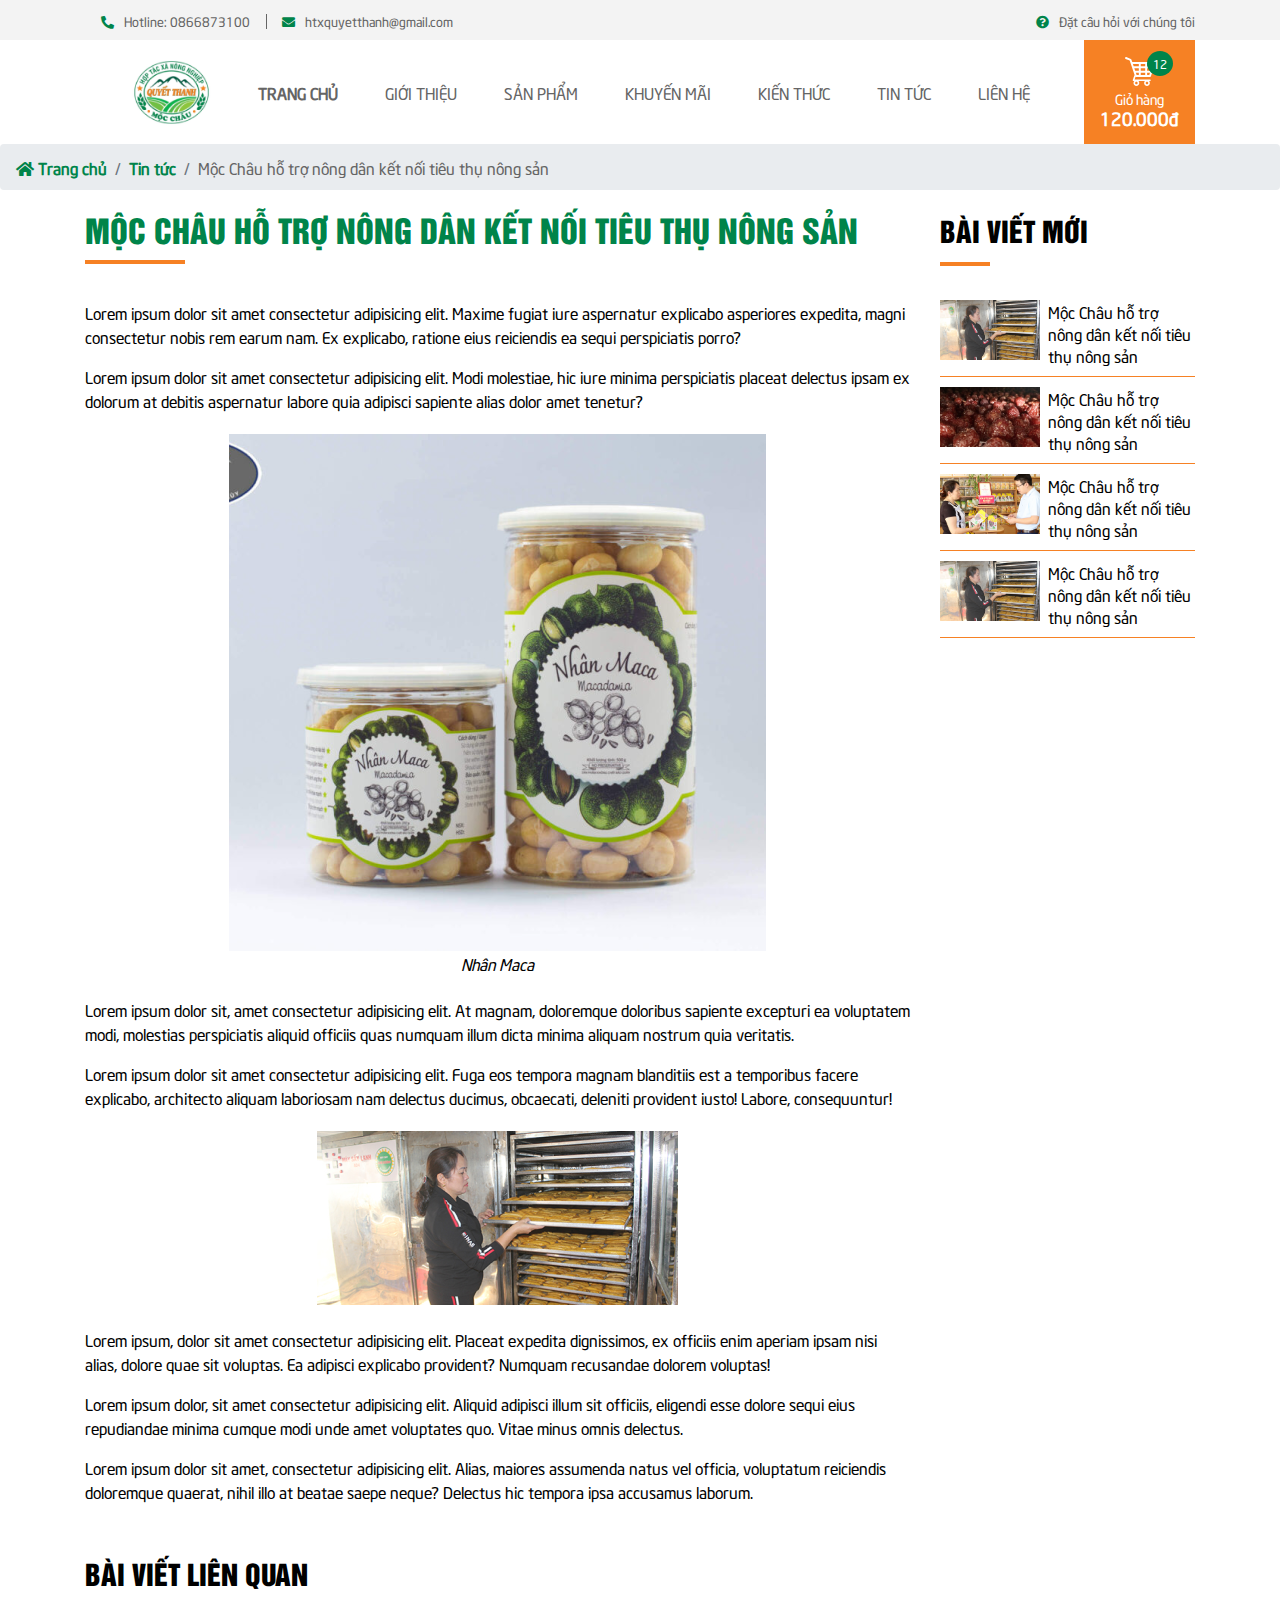
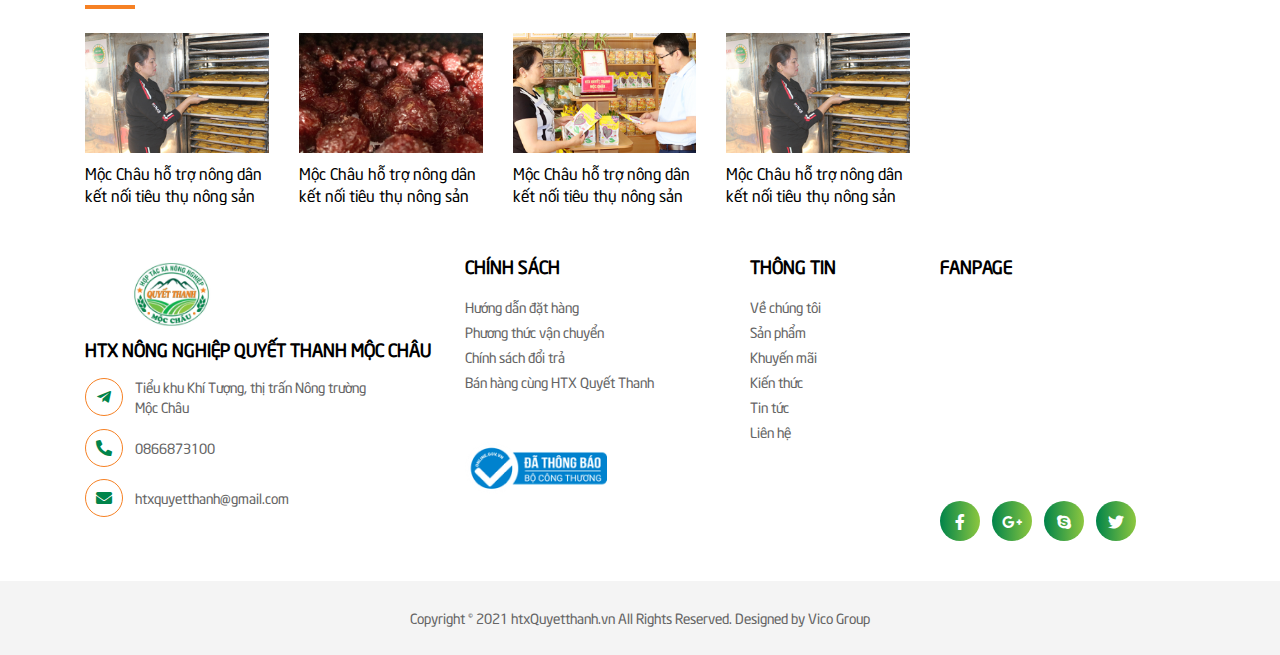
==== commit 1682c4cb: "update" ====
--- a/page/bai-viet.html
+++ b/page/bai-viet.html
@@ -35,7 +35,7 @@
     <header class="header overflow-hidden">
         <div class="container header-container">
             <a href="../index.html">
-                <img src="../assets/image/logo-datthu.png" alt="" class="header-logo logo">
+                <img src="../assets/image/logo-quyetthanh.png" alt="" class="header-logo logo">
             </a>
             <ul class="header-menu">
                 <li class="header-menu-item">
--- a/assets/css/main.css
+++ b/assets/css/main.css
@@ -226,7 +226,7 @@
 }
 .breadcrumb-item a {
   font-size: 1em;
-  color: #8DC73F;
+  color: #00844A;
   font-weight: 700;
 }
 .breadcrumb-item.active {
@@ -1262,9 +1262,6 @@
     right: 0;
   }
 }
-.footer {
-  border-top: 1px solid #8DC73F;
-}
 .footer-container {
   padding-top: 48px;
   padding-bottom: 40px;
@@ -1535,6 +1532,12 @@
   margin-bottom: 16px;
 }
 
+@media screen and (max-width: 1023px) {
+  .post-related-link img {
+    width: 100%;
+    height: 160px;
+  }
+}
 @media screen and (max-width: 767px) {
   .post-heading {
     font-size: 1.5em;
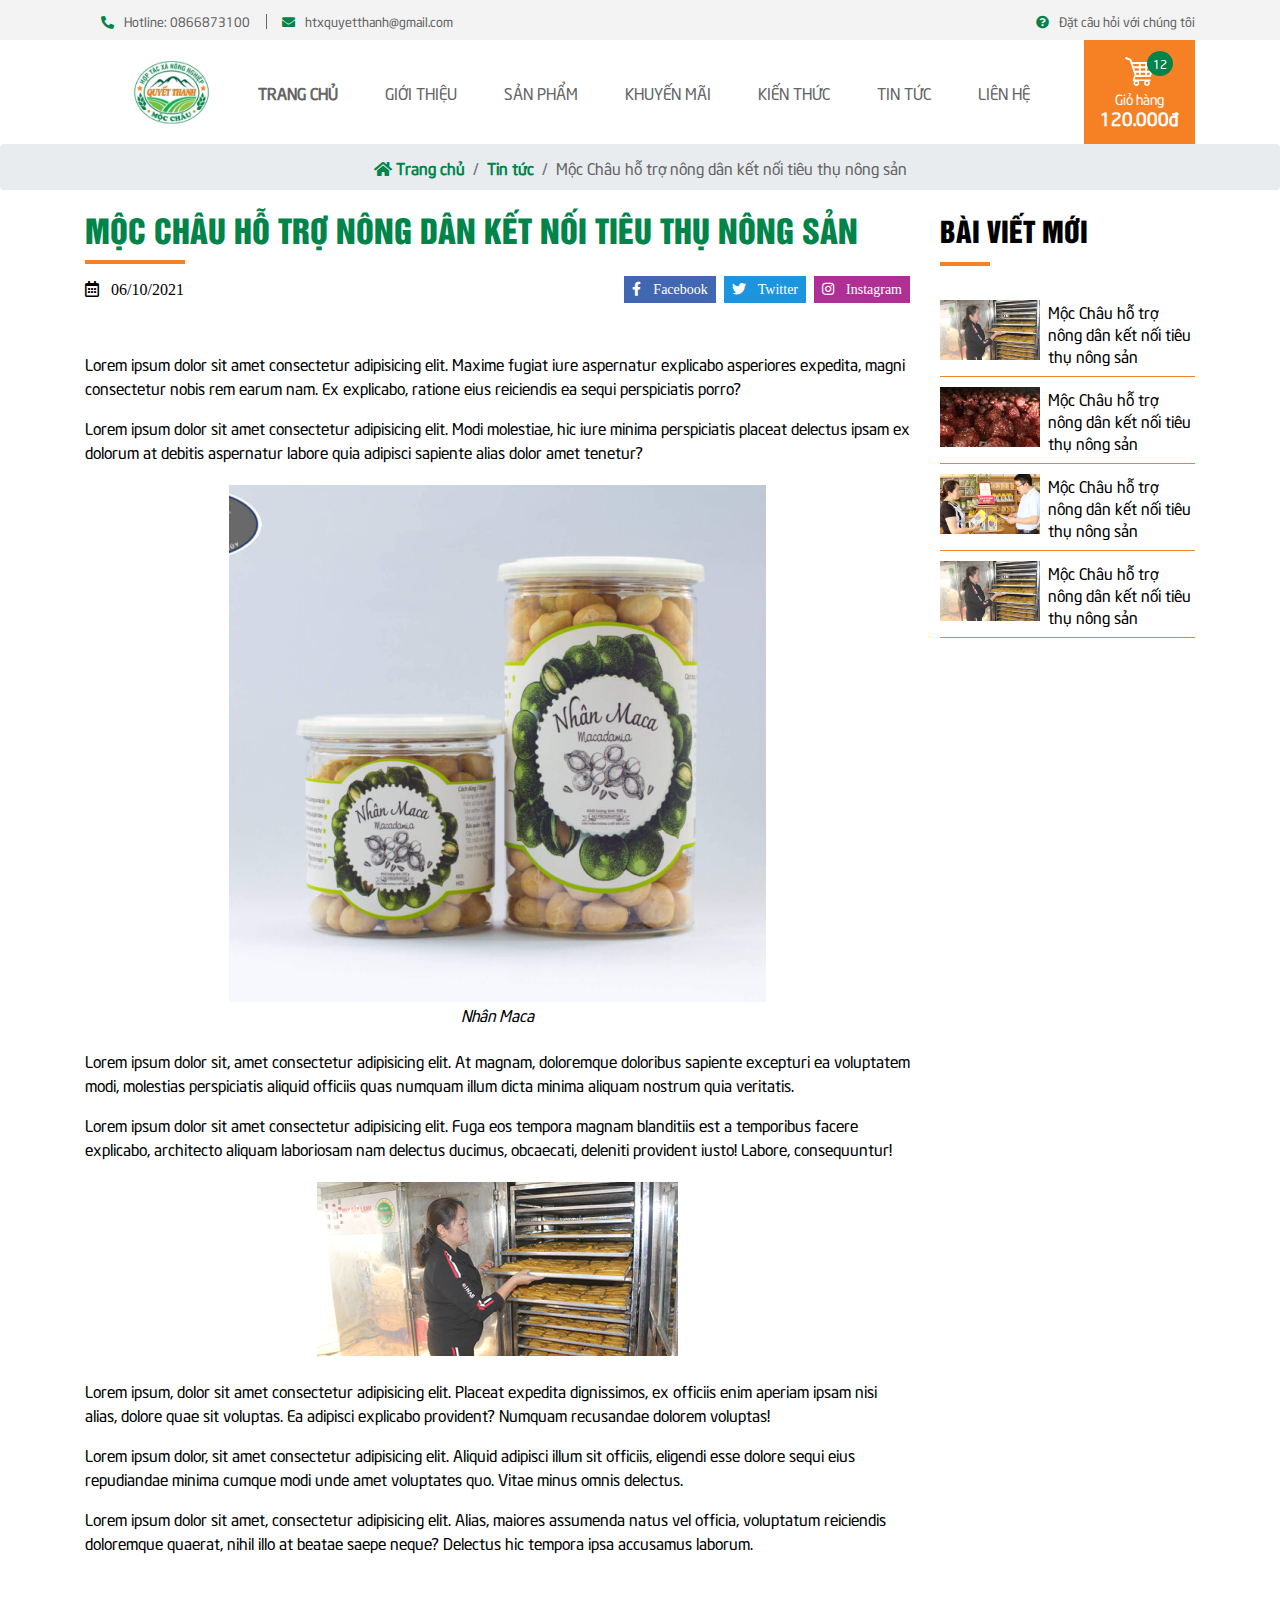
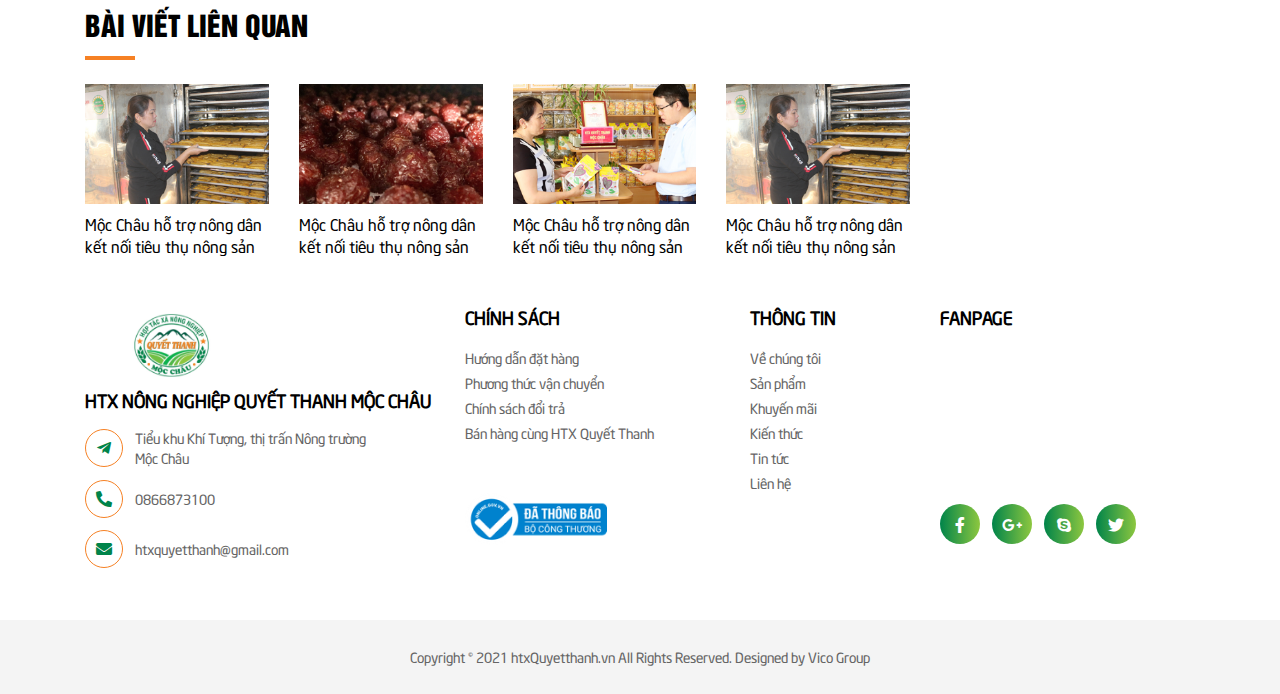
==== commit 271eaf6b: "update" ====
--- a/page/bai-viet.html
+++ b/page/bai-viet.html
@@ -93,10 +93,44 @@
     <section class="post">
         <div class="container post-container">
             <div class="row">
-                <div class="col-lg-9">
+                <div class="col-lg-9 post-body">
                     <h1 class="post-heading">
                         Mộc Châu hỗ trợ nông dân kết nối tiêu thụ nông sản
                     </h1>
+                    <div class="post-meta">
+                        <span>
+                            <i class="far fa-calendar-alt">
+                            </i>
+                            06/10/2021
+                        </span>
+
+                        <ul class="share-social">
+                            <li>
+
+                                <button class="btn-facebook">
+                                    <i class="fab fa-facebook-f"></i>
+                                    <span>Facebook</span>
+                                </button>
+
+                            </li>
+                            <li>
+
+                                <button class="btn-twitter">
+                                    <i class="fab fa-twitter"></i>
+                                    <span>Twitter</span>
+                                </button>
+
+                            </li>
+                            <li>
+                                <button class="btn-instagram">
+                                    <i class="fab fa-instagram"></i>
+                                    <span>Instagram</span>
+                                </button>
+                            </li>
+                        </ul>
+
+
+                    </div>
                     <div class="post-content">
                         <p class="text">
                             Lorem ipsum dolor sit amet consectetur adipisicing elit. Maxime fugiat iure aspernatur
@@ -216,7 +250,7 @@
     <footer class="footer">
         <div class="container footer-container">
             <div class="row">
-                <div class="col-lg-4 col-md-6 footer-column">
+                <div class="col-lg-4 col-6 footer-column">
                     <img src="../assets/image/logo-quyetthanh.png" alt="" class="footer-logo logo">
                     <h2 class="footer-heading text-medium  pb-3">HTX Nông nghiệp Quyết Thanh Mộc Châu</h2>
                     <div class="footer-contact">
@@ -246,7 +280,7 @@
                         </div>
                     </div>
                 </div>
-                <div class="col-lg-3 col-md-6 footer-column">
+                <div class="col-lg-3 col-6 footer-column">
                     <div class="footer-heading text-medium pb-3">
                         Chính sách
                     </div>
@@ -276,7 +310,7 @@
                         <img srcset="../assets/image/da-thong-bao-bo-cong-thuon.png" alt="">
                     </a>
                 </div>
-                <div class="col-lg-2 col-md-6 footer-column">
+                <div class="col-lg-2 col-6 footer-column">
                     <div class="footer-heading text-medium pb-3">
                         Thông tin
                     </div>
@@ -313,17 +347,15 @@
                         </li>
                     </ul>
                 </div>
-                <div class="col-lg-3 col-md-6 footer-column">
+                <div class="col-lg-3 col-6 footer-column">
                     <div class="footer-heading text-medium pb-3">
                         Fanpage
                     </div>
-                    <div class="embed-responsive embed-responsive-4by3">
+                    <div class="embed-responsive embed-responsive-16by9">
                         <iframe class="embed-responsive-item"
-                            src="https://www.facebook.com/plugins/page.php?href=https%3A%2F%2Fwww.facebook.com%2FThietkewebsite.vico&tabs=timeline&width=247&height=130&small_header=false&adapt_container_width=true&hide_cover=false&show_facepile=false&appId"
-                            style="border:none;overflow:hidden" width="100%" height="100%" scrolling="no"
-                            frameborder="0" allowfullscreen="true"
-                            allow="autoplay; clipboard-write; encrypted-media; picture-in-picture; web-share">
-                        </iframe>
+                            src="https://www.facebook.com/plugins/page.php?href=https%3A%2F%2Fwww.facebook.com%2FThietkewebsite.vico&tabs&width=340&height=130&small_header=false&adapt_container_width=false&hide_cover=false&show_facepile=false&appId"
+                            style="border:none;overflow:hidden" scrolling="no" frameborder="0" allowfullscreen="true"
+                            allow="autoplay; clipboard-write; encrypted-media; picture-in-picture; web-share"></iframe>
                     </div>
                     <div class="footer-social">
                         <ul>
--- a/assets/css/main.css
+++ b/assets/css/main.css
@@ -220,6 +220,7 @@
 
 .breadcrumb {
   background-color: #e9ecef;
+  justify-content: center;
 }
 .breadcrumb-item {
   line-height: 22px;
@@ -421,6 +422,7 @@
   }
   .header.active .header-menu {
     transform: translateX(0);
+    border-top: 0.5px solid #00844A;
   }
   .header.active .header-toggle span {
     background-color: red;
@@ -1343,59 +1345,85 @@
     width: 30px;
     height: 30px;
   }
+  .footer-social ul li {
+    width: 34px;
+    height: 34px;
+    margin-right: 8px;
+  }
+  .footer-social ul li a {
+    padding: 8px;
+  }
 }
 .contact {
   padding-top: 60px;
   padding-bottom: 48px;
 }
+.contact-content {
+  box-shadow: 0 0 14px rgba(0, 0, 0, 0.4);
+}
 .contact-title {
-  font-size: 2em;
+  font-size: 1.75em;
   font-family: "UTM HelvetIns";
-  margin-bottom: 24px;
+  margin-bottom: 36px;
   display: block;
-  color: #F68124;
-}
-.contact-content {
-  padding-left: 40px;
-  padding-right: 10px;
+  color: white;
+  text-align: center;
+}
+.contact-info {
+  padding: 30px 0;
+  background-color: #00844A;
 }
 .contact-desc {
   margin-bottom: 20px;
   max-width: 440px;
 }
-.contact-info p {
+.contact-detail {
+  padding: 0 20px;
+}
+.contact-detail p {
   font-size: 1em;
   margin-bottom: 16px;
-}
-.contact-info p i {
+  color: white;
+}
+.contact-detail p i {
+  color: white;
+  margin-right: 8px;
+}
+.contact-detail p a {
+  color: white;
+}
+.contact-detail p a:hover {
   color: #F68124;
-  margin-right: 8px;
-}
-.contact-info p a {
-  color: black;
-}
-.contact-info p a:hover {
-  color: #F68124;
-}
+}
+.contact #message,
 .contact .form-control {
-  font-size: 1rem;
+  width: 100%;
+  font-size: 0.875rem;
   font-family: "UTM Neo Sans Intel";
-  margin-bottom: 20px;
   padding: 16px 8px;
-  border-radius: 10px;
+  border: none;
+  border-radius: 0;
+  border-bottom: 1px solid #00844A;
+  outline: none;
+}
+.contact .form-row {
+  padding: 36px 48px 36px 20px;
 }
 
 @media screen and (max-width: 1023px) {
   .contact-content {
-    padding: 0 15px;
-    margin-top: 30px;
+    padding: 24px 15px;
+  }
+
+  .form-row {
+    padding: 0 !important;
   }
 }
 .post-heading {
   position: relative;
   text-align: left;
   font-size: 2em;
-  margin-bottom: 48px;
+  margin-bottom: 24px;
   font-family: "UTM HelvetIns";
   line-height: 46px;
   color: #00844A;
@@ -1453,6 +1481,55 @@
   background-color: #F68124;
   left: 0;
   bottom: -12px;
+}
+.post-meta {
+  font-family: Open sans;
+  display: flex;
+  justify-content: space-between;
+  align-items: center;
+  margin-bottom: 48px;
+}
+.post-meta span {
+  font-size: 1rem;
+}
+.post-meta span i {
+  margin-right: 8px;
+  font-size: 1rem;
+}
+.post-meta .share-social {
+  list-style: none;
+  display: flex;
+}
+.post-meta .share-social li {
+  margin-left: 8px;
+}
+.post-meta .share-social li button {
+  border: none;
+  color: white;
+  padding: 4px 8px;
+  line-height: 18px;
+}
+.post-meta .share-social li button:hover {
+  opacity: 0.8;
+}
+.post-meta .share-social li button i {
+  font-size: 0.875rem;
+  padding-right: 8px;
+}
+.post-meta .share-social li span {
+  font-size: 0.875rem;
+}
+.post-meta .share-social .btn-facebook {
+  background-color: #4267b2;
+}
+.post-meta .share-social .btn-twitter {
+  background: #1b95e0;
+}
+.post-meta .share-social .btn-instagram {
+  background-color: #b02f95;
+}
+.post-meta .share-social .btn-linkedin {
+  background-color: #0e76a8;
 }
 .post-list {
   list-style: none;
@@ -1543,6 +1620,12 @@
     font-size: 1.5em;
     line-height: 40px;
   }
+  .post-meta {
+    display: block;
+  }
+  .post .share-social {
+    margin-top: 16px;
+  }
   .post-link h2 {
     font-size: 0.875em;
   }
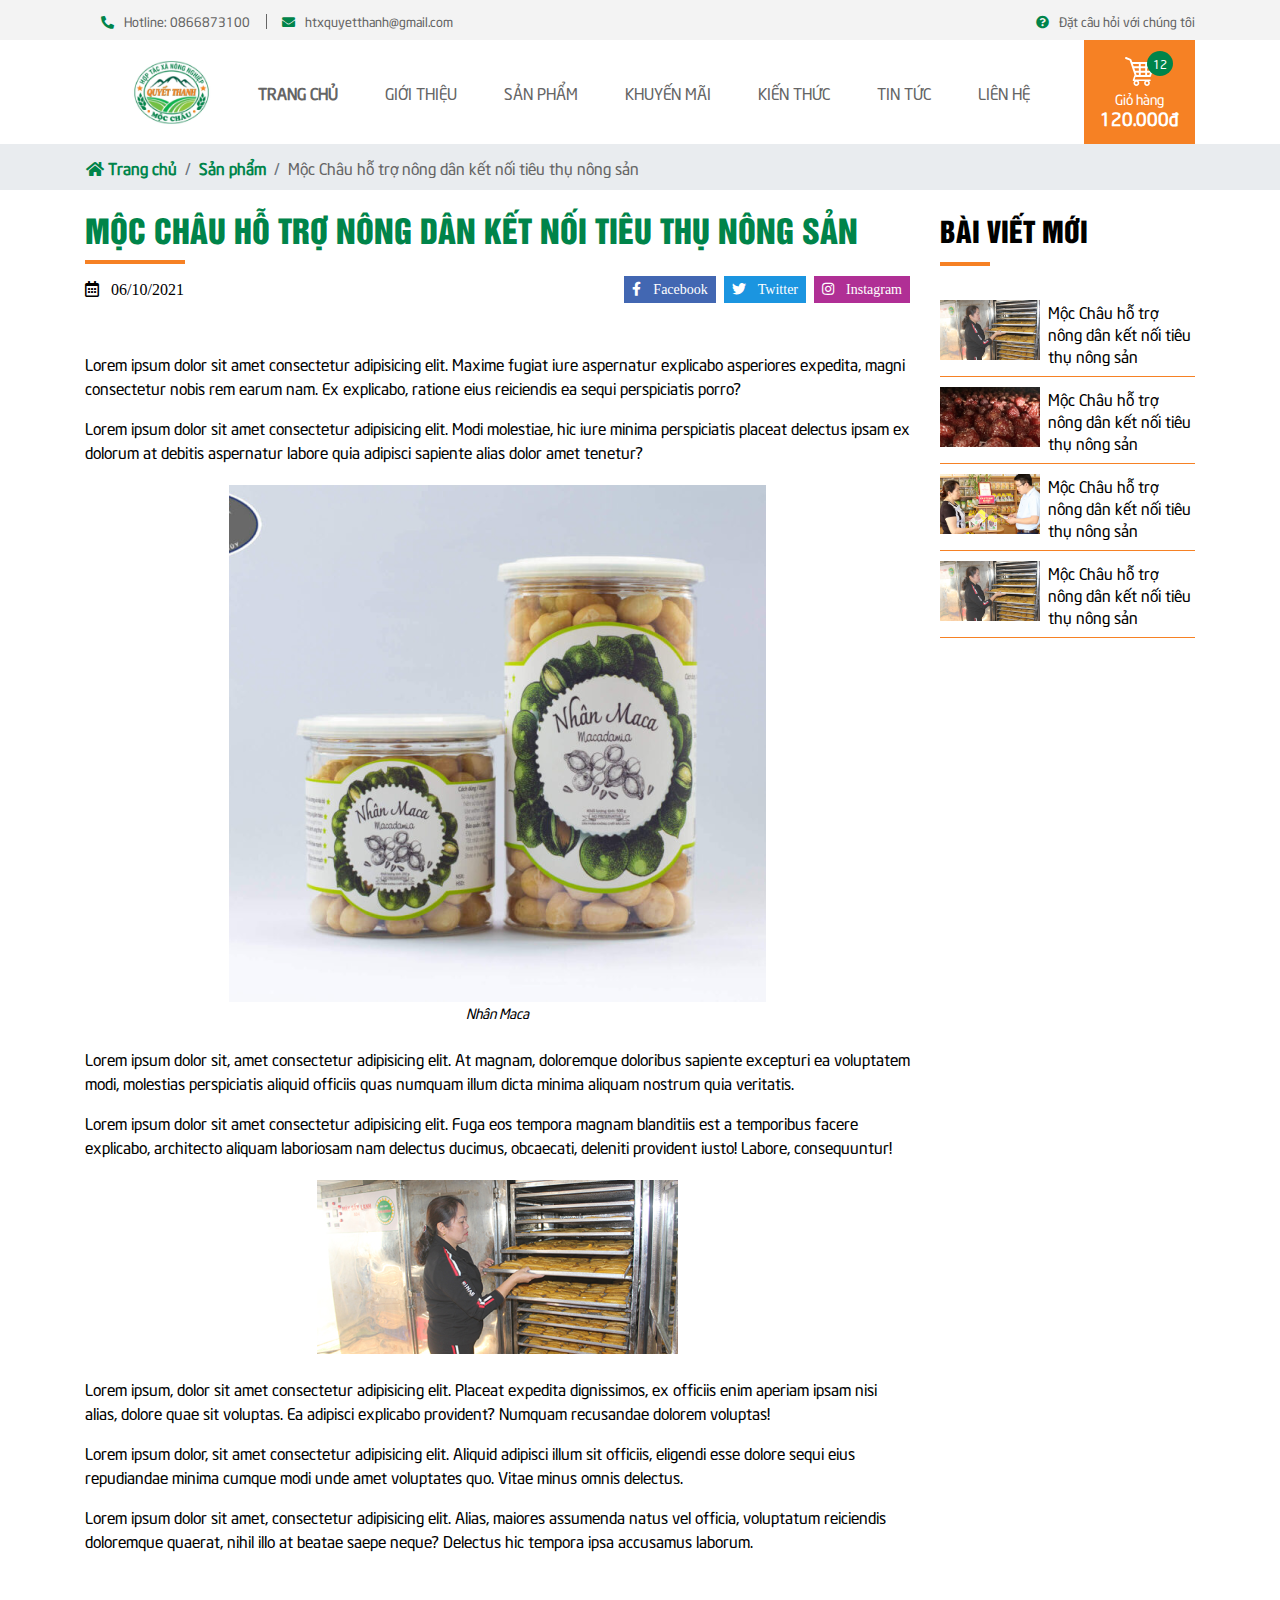
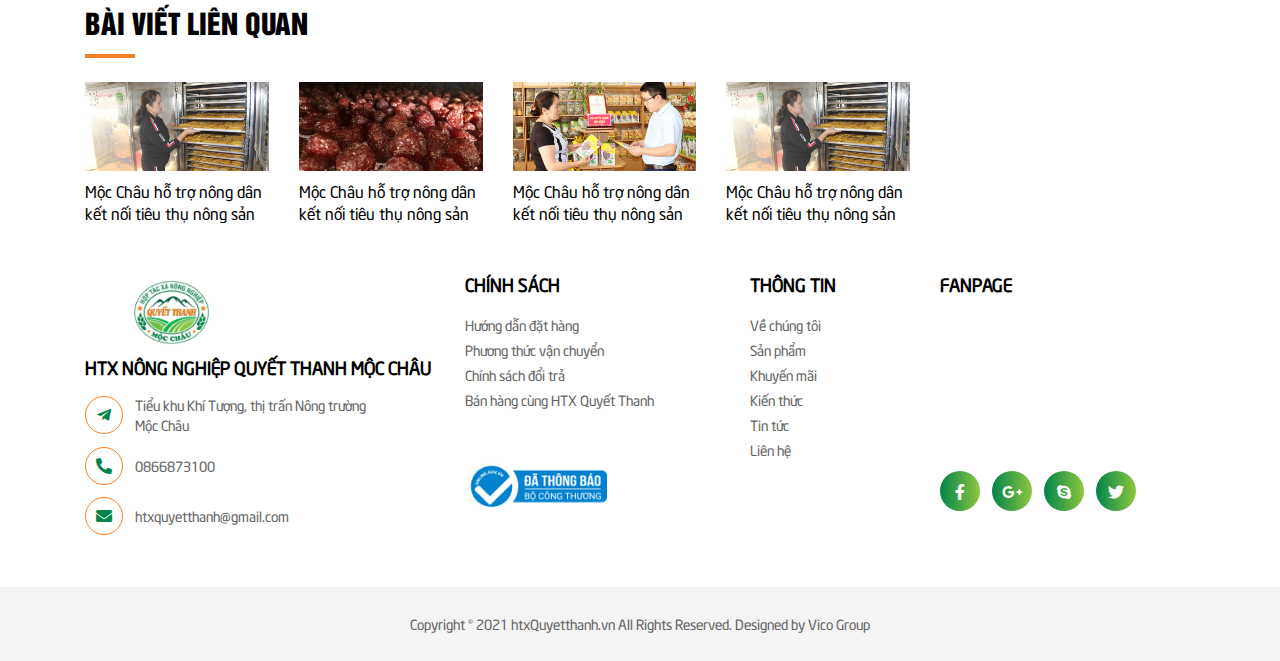
==== commit d57340ce: "update" ====
--- a/page/bai-viet.html
+++ b/page/bai-viet.html
@@ -77,15 +77,15 @@
             </div>
         </div>
     </header>
-    <nav aria-label="breadcrumb">
-        <ol class="breadcrumb">
+    <nav aria-label="breadcrumb" class="bg-secondary">
+        <ol class="breadcrumb container">
             <li class="breadcrumb-item">
                 <a href="../index.html">
                     <i class="fas fa-home"></i>
                     Trang chủ
                 </a>
             </li>
-            <li class="breadcrumb-item"><a href="#">Tin tức</a></li>
+            <li class="breadcrumb-item"><a href="#">Sản phẩm</a></li>
             <li class="breadcrumb-item active" aria-current="page">Mộc Châu hỗ trợ nông dân kết nối tiêu thụ nông sản
             </li>
         </ol>
--- a/assets/css/main.css
+++ b/assets/css/main.css
@@ -78,6 +78,11 @@
   line-height: 22px;
   color: black;
   margin-bottom: 16px;
+}
+.text-xl {
+  color: #F68124;
+  font-size: 1.25em;
+  line-height: 32px;
 }
 .text-medium {
   font-size: 1.125em;
@@ -218,9 +223,16 @@
   background-color: #F68124;
 }
 
+em {
+  font-size: 0.875em;
+}
+
+.bg-secondary {
+  background-color: #e9ecef !important;
+}
+
 .breadcrumb {
-  background-color: #e9ecef;
-  justify-content: center;
+  background-color: transparent;
 }
 .breadcrumb-item {
   line-height: 22px;
@@ -345,12 +357,11 @@
   right: 0;
   height: 2px;
   background-color: #F68124;
-  transform-origin: bottom right;
+  transform-origin: center;
   transform: scaleX(0);
-  transition: transform 0.5s ease;
+  transition: transform 0.3s ease-in-out;
 }
 .header-menu-link:hover::before {
-  transform-origin: bottom left;
   transform: scaleX(1);
 }
 .header-cart {
@@ -1373,10 +1384,6 @@
   padding: 30px 0;
   background-color: #00844A;
 }
-.contact-desc {
-  margin-bottom: 20px;
-  max-width: 440px;
-}
 .contact-detail {
   padding: 0 20px;
 }
@@ -1583,7 +1590,7 @@
 .post-related-link img {
   margin-bottom: 8px;
   width: 100%;
-  height: 120px;
+  height: auto;
   object-fit: cover;
 }
 .post-related-link h2 {
@@ -1609,12 +1616,6 @@
   margin-bottom: 16px;
 }
 
-@media screen and (max-width: 1023px) {
-  .post-related-link img {
-    width: 100%;
-    height: 160px;
-  }
-}
 @media screen and (max-width: 767px) {
   .post-heading {
     font-size: 1.5em;
@@ -1633,5 +1634,109 @@
     font-size: 0.875em;
   }
 }
+.product-detail {
+  background-color: #F5F5F5;
+}
+.product-detail-content {
+  background-color: white;
+}
+.product-detail .chevron-prev,
+.product-detail .chevron-next {
+  position: absolute;
+  top: 50%;
+  transform: translateY(-50%);
+  z-index: 10;
+  width: 16px;
+  height: 32px;
+  border: none;
+  background-color: rgba(0, 0, 0, 0.3);
+}
+.product-detail .chevron-prev i,
+.product-detail .chevron-next i {
+  color: white;
+}
+.product-detail .chevron-prev {
+  left: 0;
+}
+.product-detail .chevron-next {
+  right: 0;
+}
+.product-detail-name {
+  font-size: 1.5rem;
+  font-family: "UTM HelvetIns";
+  line-height: 32px;
+  color: #00844A;
+}
+.product-detail .price {
+  font-size: 1.5rem;
+  color: #F68124;
+  font-weight: 700;
+}
+.product-detail ul {
+  list-style: none;
+}
+.product-detail ul li {
+  line-height: 25px;
+}
+.product-detail button {
+  border: none;
+  outline: none;
+}
+.product-detail .option button {
+  min-width: 90px;
+  border: 1px solid #ccc;
+  padding: 6px 12px;
+  margin-left: 16px;
+  background-color: #e9ecef;
+}
+.product-detail .option button.active {
+  border-color: #F68124;
+}
+.product-detail .quantity {
+  height: 30px;
+  display: flex;
+  text-align: center;
+}
+.product-detail .quantity button {
+  width: 30px;
+  border: 1px solid #ccc;
+  padding: 1px 6px;
+  background-color: #e9ecef;
+}
+.product-detail .quantity strong {
+  margin-right: 16px;
+}
+.product-detail .quantity input {
+  margin: 0 4px;
+  text-align: center;
+  width: 60px;
+}
+.product-detail .sidebar ul li:not(:last-child) {
+  margin-bottom: 12px;
+  border-bottom: 1px solid #00844A;
+}
+.product-detail .sidebar img {
+  width: 100%;
+  height: auto;
+}
+.product-detail h3 {
+  font-size: 1rem !important;
+  margin: 4px 0;
+}
+.product-detail span {
+  display: block;
+  font-size: 1rem !important;
+  color: #F68124;
+}
+.product-detail button:disabled {
+  background-color: white;
+  cursor: default;
+}
+
+@media screen and (max-width: 1023px) {
+  .sidebar ul li {
+    border-bottom: none !important;
+  }
+}
 
 /*# sourceMappingURL=main.css.map */
